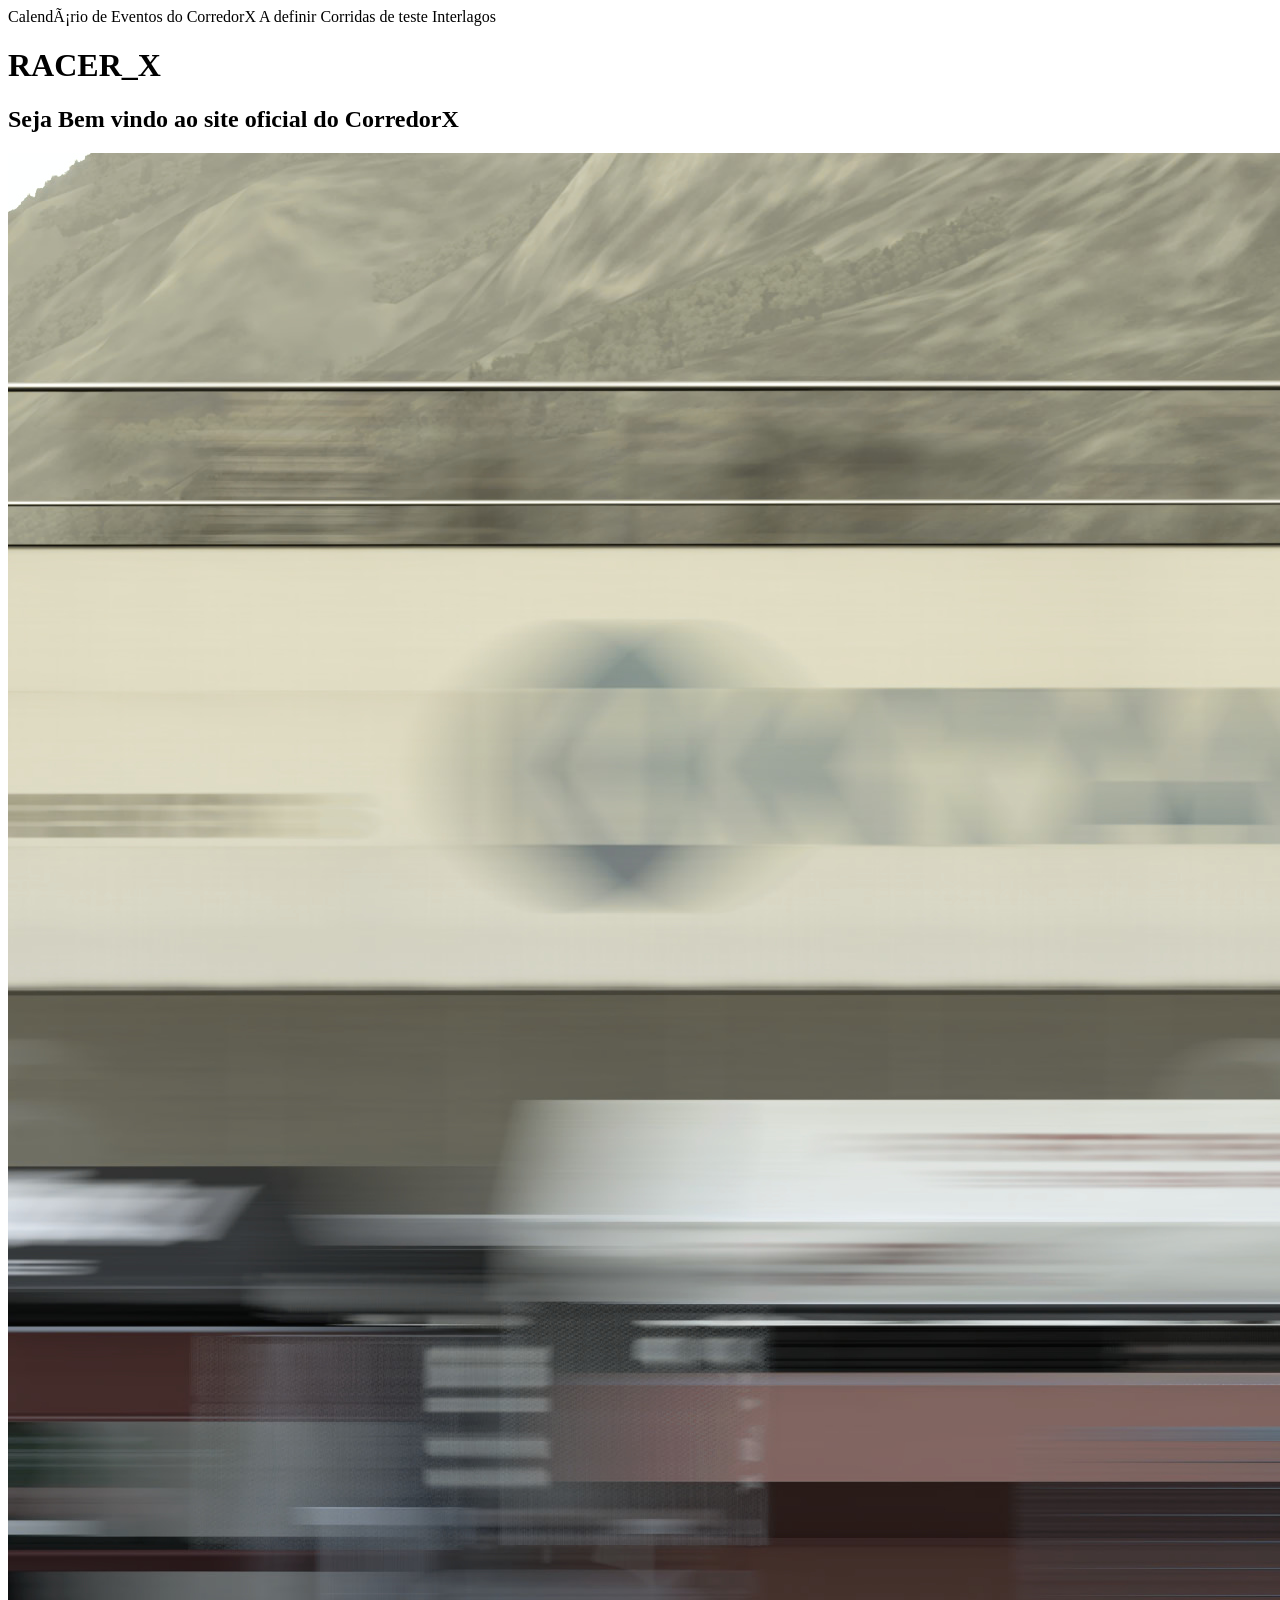
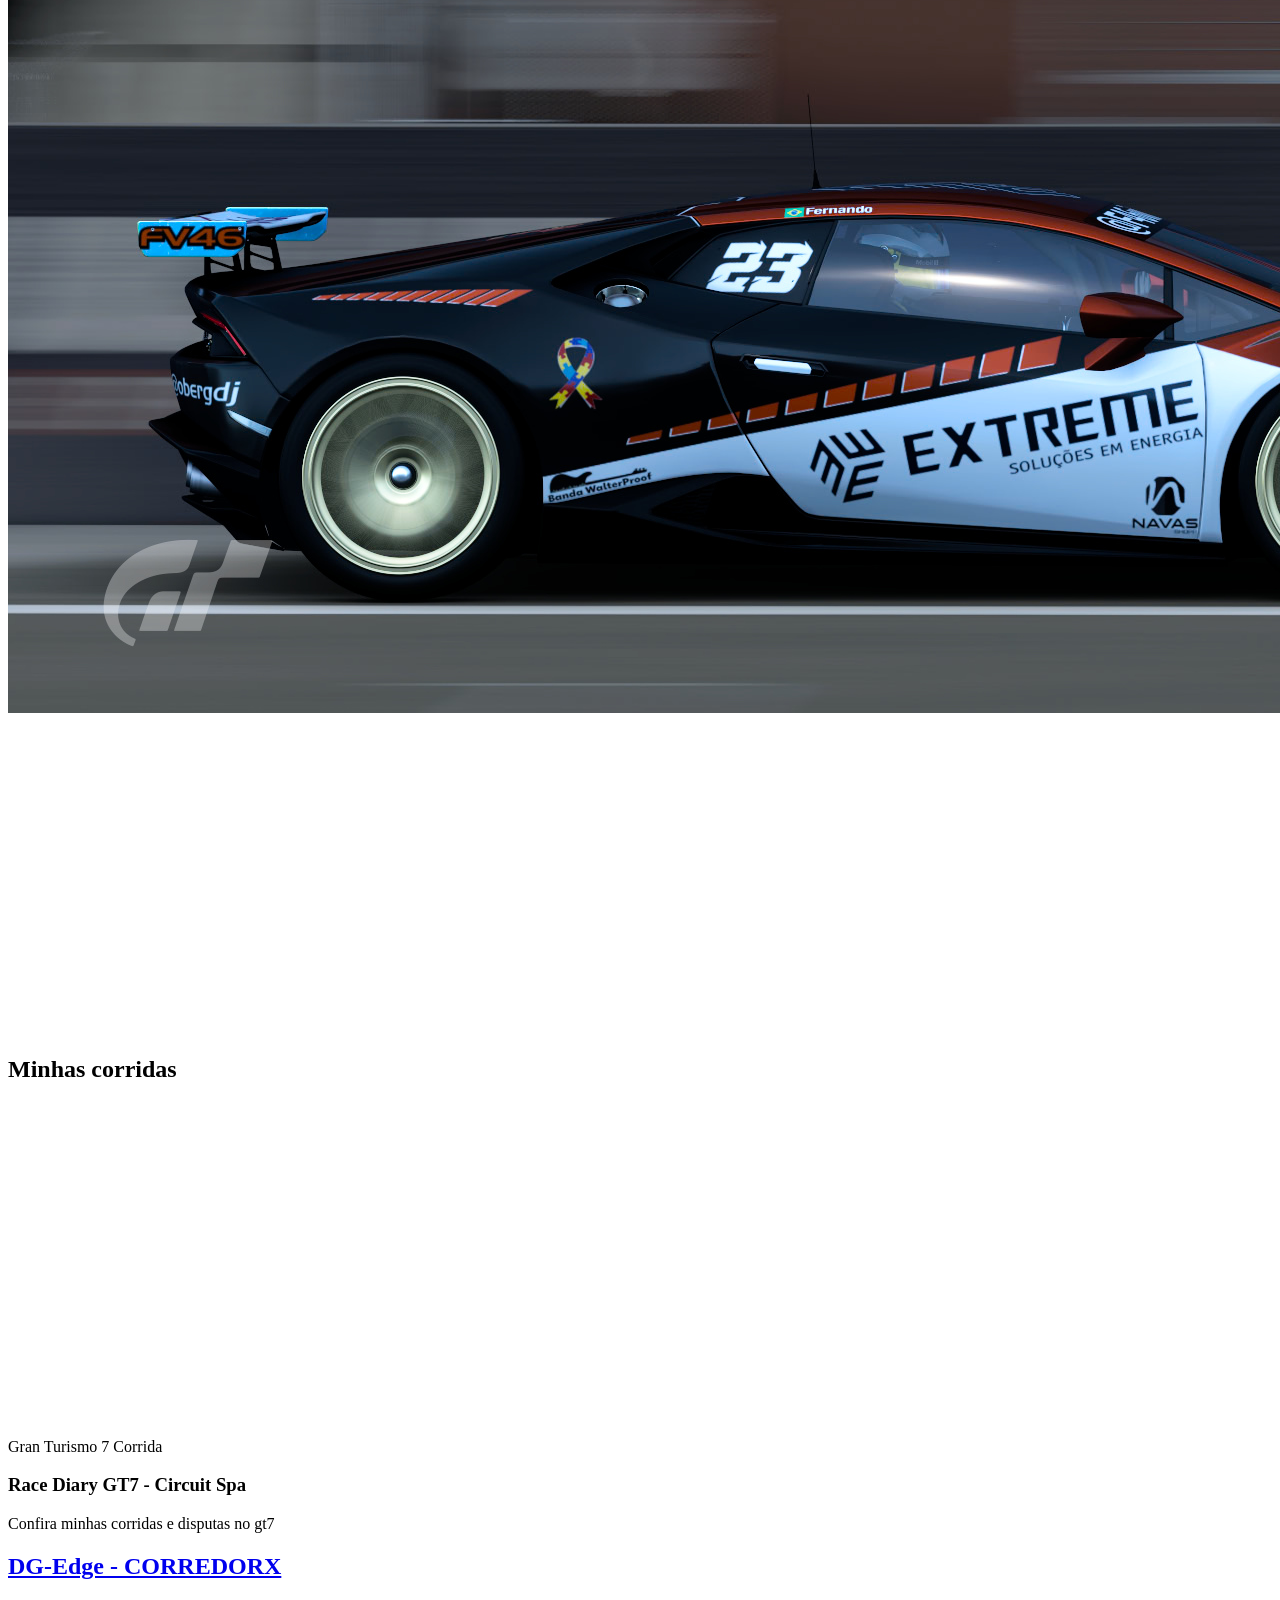
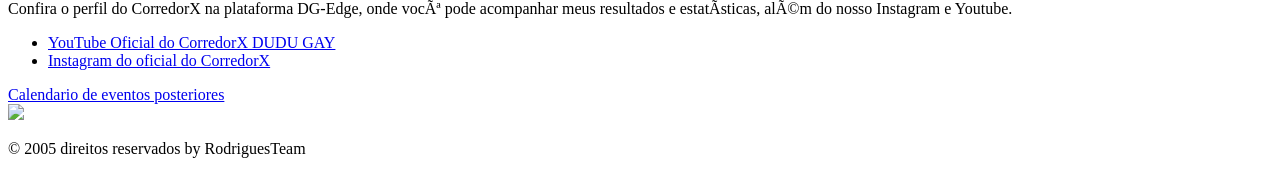
==== index.html @ 7b86aa36 "Atualizar bosta de negocio" ====
<!DOCTYPE html>
<html lang="pt-BR>

<head>
  <meta charset=" UTF-8">
<title>INICIO | myblog | XRoom </title>
<link rel="stylesheet" href="style.css">
</head>

<body>
  <caption>Calendário de Eventos do CorredorX</caption>
  <tbody>
    <tr>
      <td>A definir</td>
      <td>Corridas de teste</td>
      <td>Interlagos</td>
    </tr>
  </tbody>
  <header>
    <h1><strong>RACER_X</strong></h1>
    <h2>Seja Bem vindo ao site oficial do CorredorX</h2>
  </header>
  <main>
    <section class="banner_principal">
      <img src="Imagens/20970578412312143.jpg" alt="BMW AT LEMANS">

    </section>
    <!--VIDEO 1 apresentação -->
    <section class="bloco_superior_central">
      <div class="video_destaque">

        <div class="video_container">
          <iframe width="560" height="315" src="https://www.youtube.com/embed/InYk4SZSELs?si=jbs0nT_4wxNvogwv"
            title="YouTube video player" frameborder="0"
            allow="accelerometer; autoplay; clipboard-write; encrypted-media; gyroscope; picture-in-picture; web-share"
            referrerpolicy="strict-origin-when-cross-origin" allowfullscreen></iframe>
        </div>
      </div>
    </section>
    <!--VIDEO 2 MINHAS CORRIDAS-->
    <section class="corridas_section">
      <div class="bloco">

        <h2> Minhas corridas </h2>

        <div class="corridas-grid">

          <article class="corrida-card">

            <div class="video-container">
              <iframe width="560" height="315" src="https://www.youtube.com/embed/Adu3f5xZrp0?si=Ne2S482xqJE1ipoV"
                title="YouTube video player" frameborder="0"
                allow="accelerometer; autoplay; clipboard-write; encrypted-media; gyroscope; picture-in-picture; web-share"
                referrerpolicy="strict-origin-when-cross-origin" allowfullscreen></iframe>
            </div>

            <div class="corrida-info">

              <p class="corrida-categoria">Gran Turismo 7 Corrida </p>


              <h3>Race Diary GT7 - Circuit Spa</h3>
              <p>Confira minhas corridas e disputas no gt7</p>
            </div>

          </article>
    </section>
    <!--PARTE PESSOAIS-->
    <section>
      <div class="bloco">
        <h2>
          <a href="https://www.dg-edge.com/players/FV46__C0RRED0RX">
            DG-Edge - CORREDORX
          </a>
        </h2>

        <p>
          Confira o perfil do CorredorX na plataforma DG-Edge,
          onde você pode acompanhar meus resultados e estatísticas,
          além do nosso Instagram e Youtube.
        </p>

        <nav>
          <ul>
            <li>
              <a href="https://www.youtube.com/@CorredorX23">
                YouTube Oficial do CorredorX DUDU GAY
              </a>
            </li>

            <li>
              <a href="https://instagram.com/i_f2f3?rpxt=OWhxNTNlZW95dnQx">
                Instagram do oficial do CorredorX
              </a>
            </li>
          </ul>
        </nav>
      </div>
    </section>

    <div class="bloco2">
      <a href="calendarios.html">
        Calendario de eventos posteriores
      </a>


    </div>



    <footer>
      <div class="logo">
        <img src="IMAGENS/carros/20970764430937968.jpg">
        <p></p>
      </div>

      <div class="bloco_direitos-autorais">
        <p>&copy; 2005 direitos reservados by RodriguesTeam</p>
      </div>
    </footer>
    <script>
      const slides = document.querySelectorAll(".slide");
      let indiceAtual = 0;

      setInterval(() => {
        slides[indiceAtual].classList.remove("ativo");

        indiceAtual = (indiceAtual + 1) % slides.length;

        slides[indiceAtual].classList.add("ativo");
      }, 5000);
    </script>
</body>
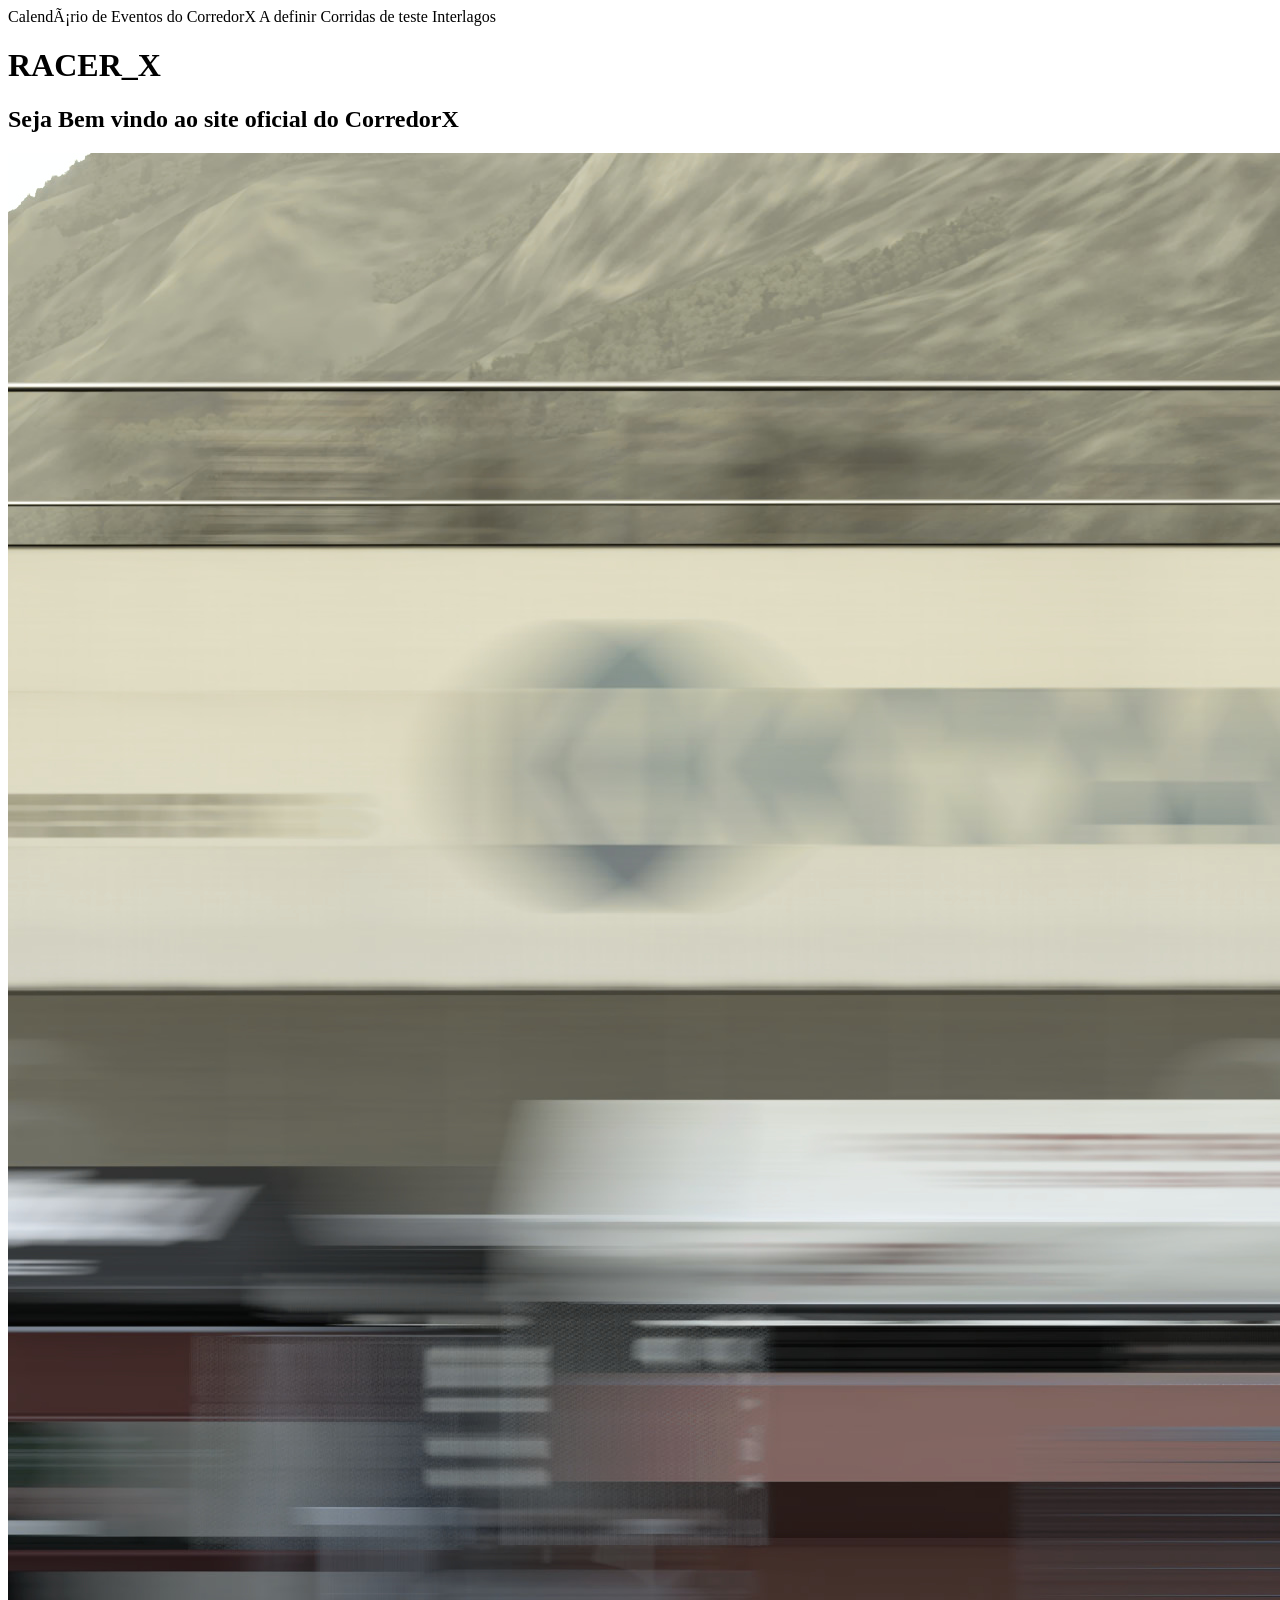
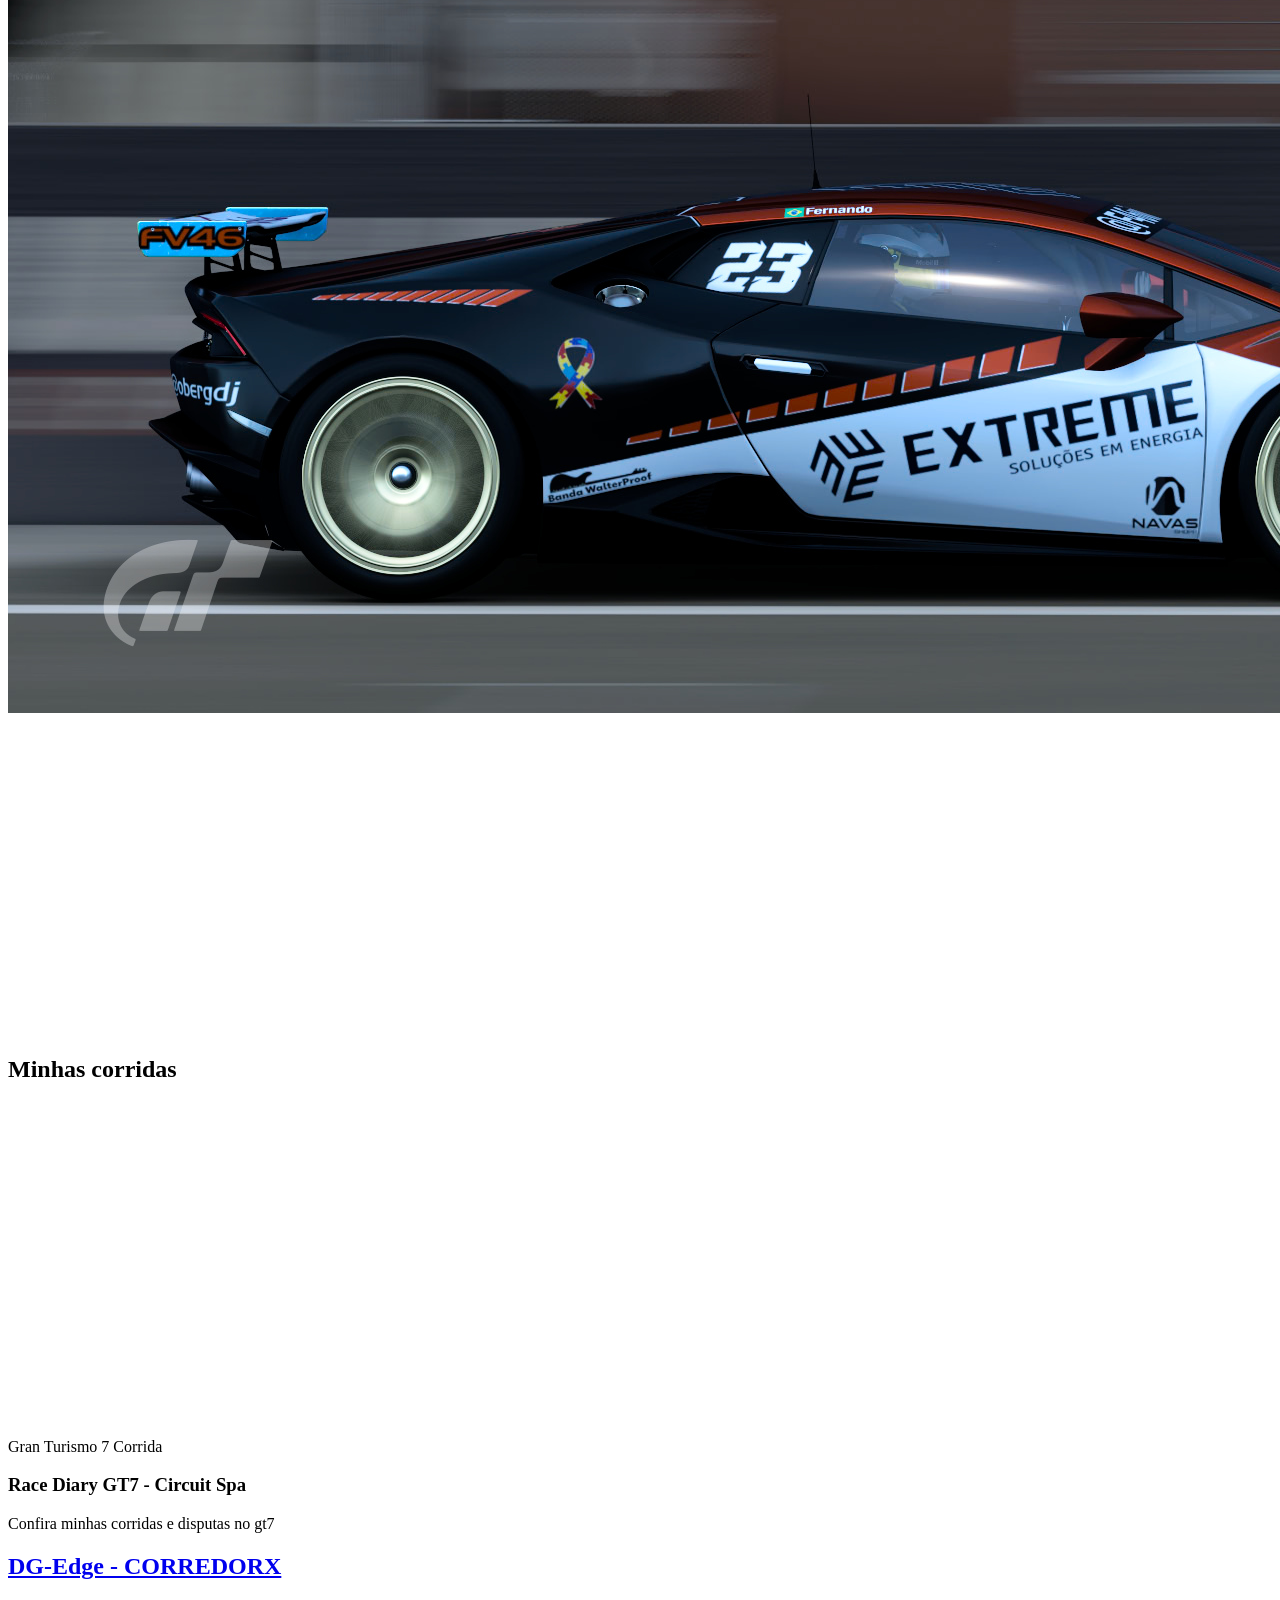
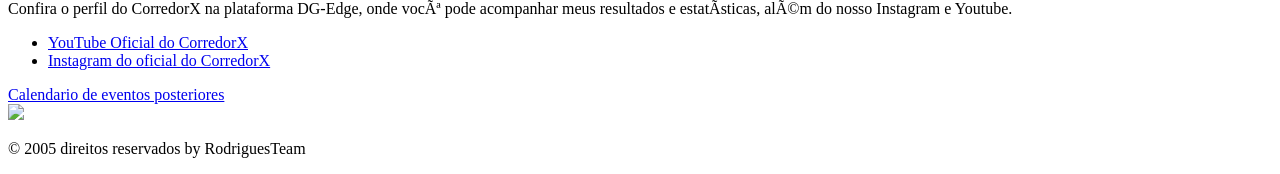
==== commit 9777af05: "Retirando bosta" ====
--- a/index.html
+++ b/index.html
@@ -84,7 +84,7 @@
           <ul>
             <li>
               <a href="https://www.youtube.com/@CorredorX23">
-                YouTube Oficial do CorredorX DUDU GAY
+                YouTube Oficial do CorredorX
               </a>
             </li>
 
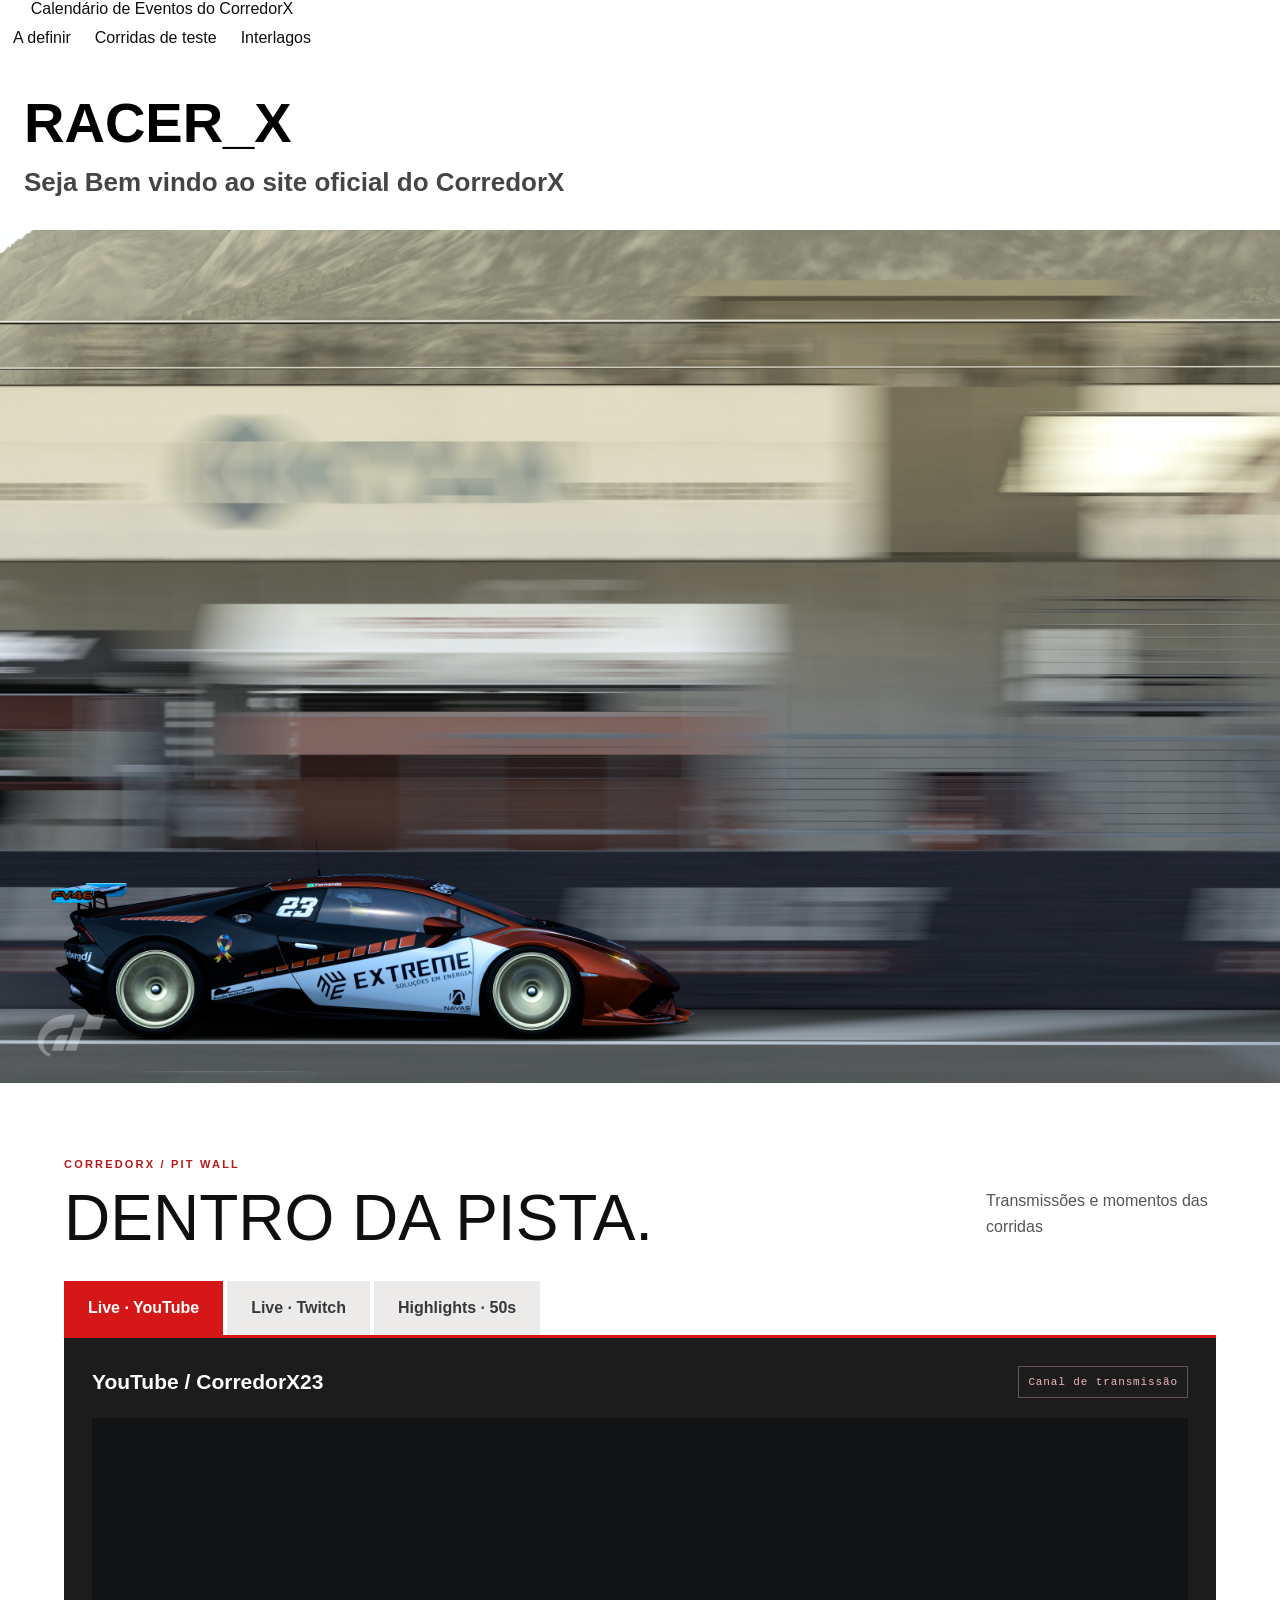
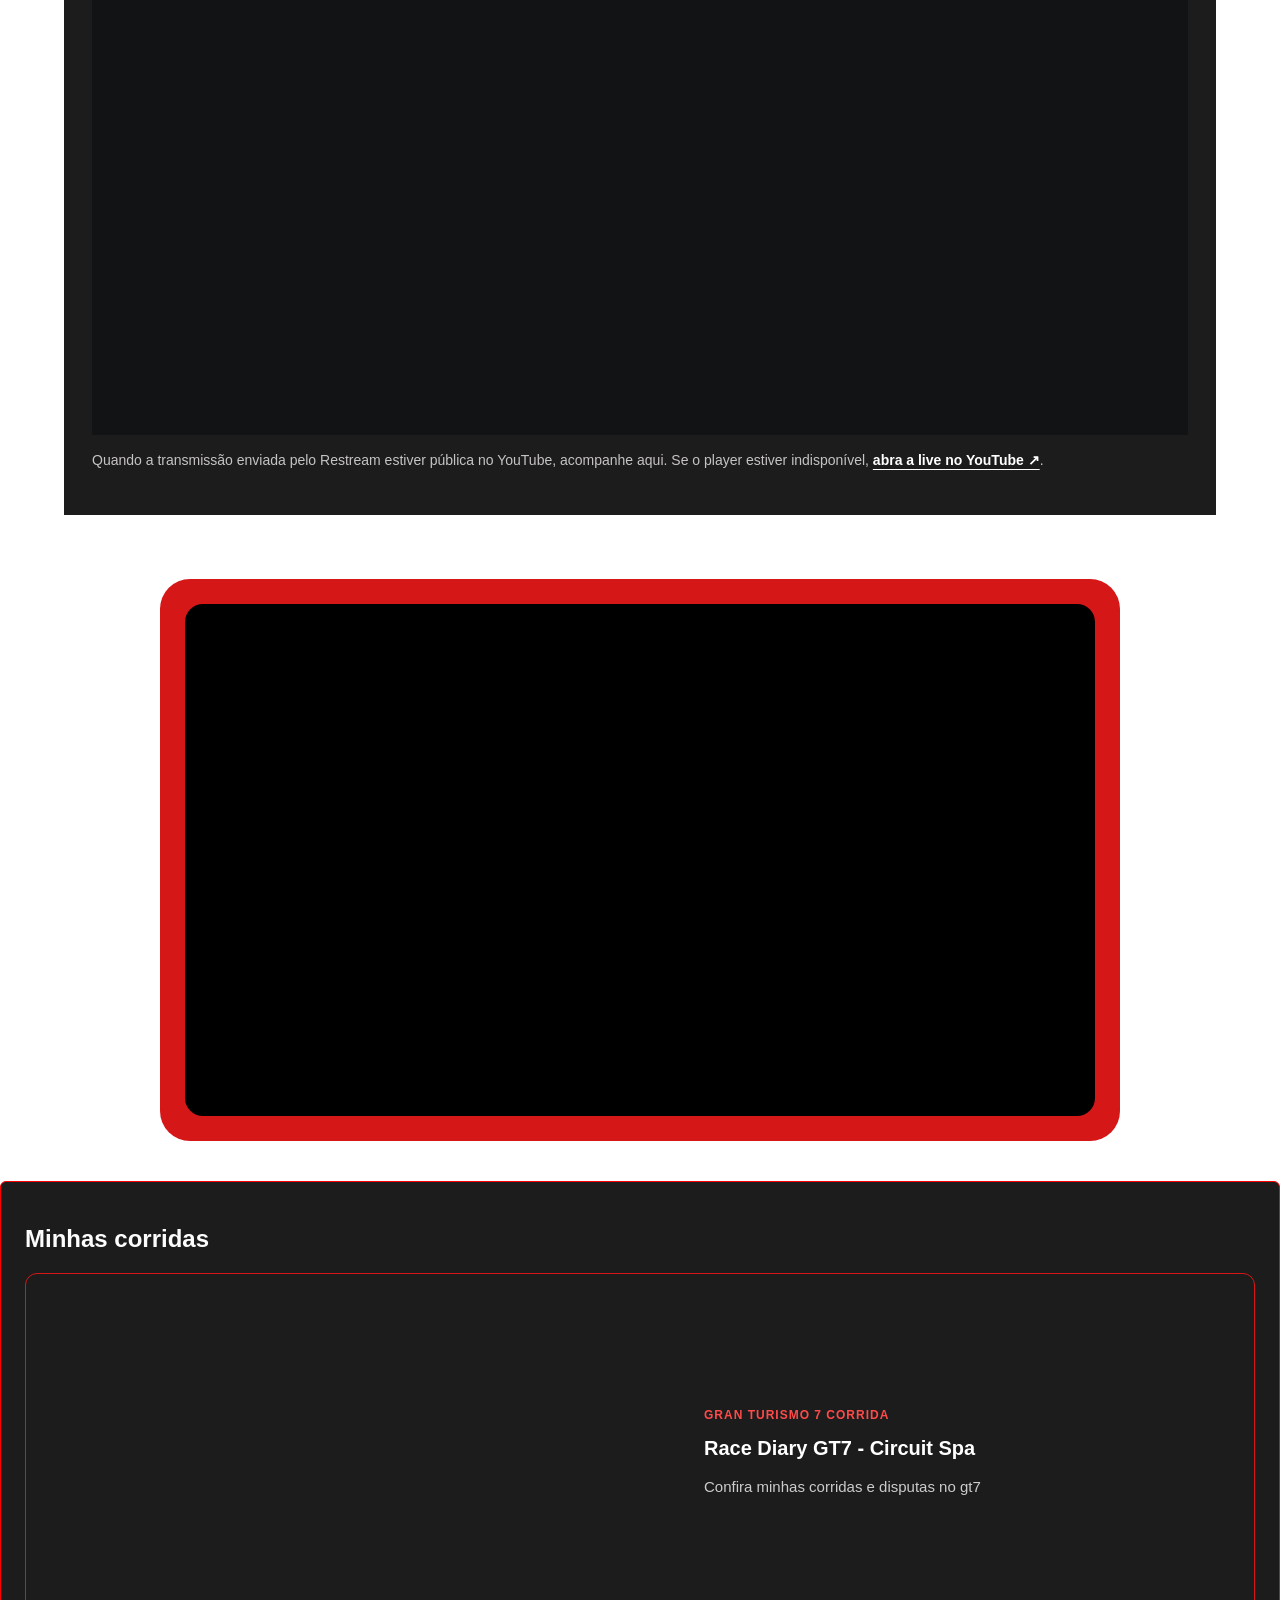
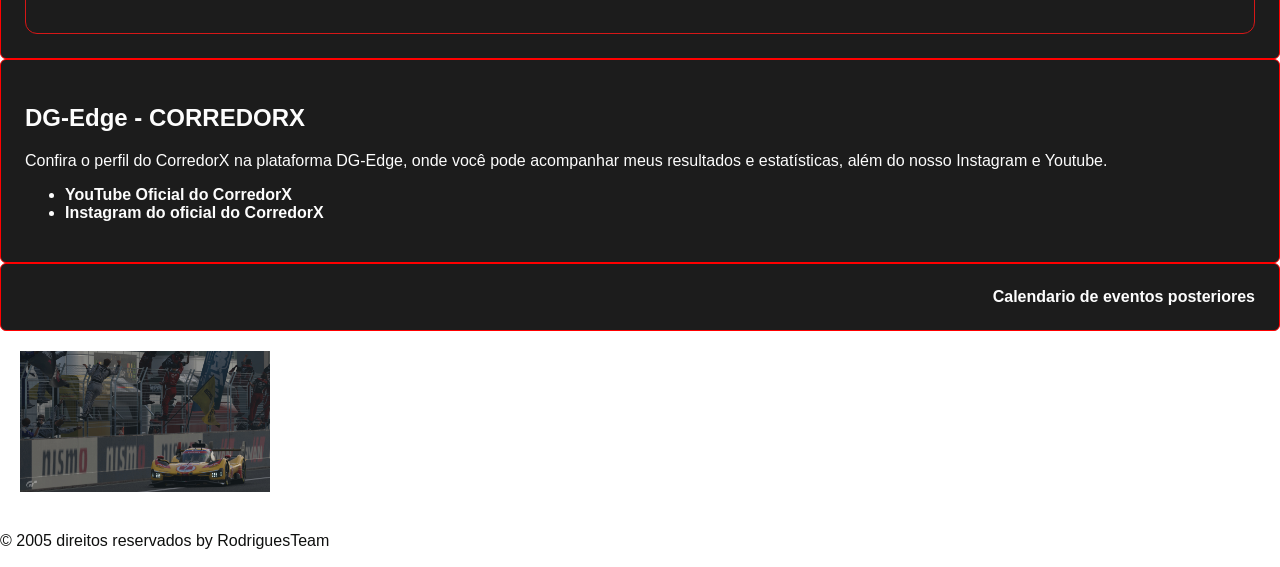
==== commit c4ef8eb2: "Add live tabs with Restream sync and a cascade of old videos showing highlights (6ad972c9a5edaf46c51" ====
--- a/index.html
+++ b/index.html
@@ -1,13 +1,15 @@
 <!DOCTYPE html>
-<html lang="pt-BR>
+<html lang="pt-BR">
 
 <head>
-  <meta charset=" UTF-8">
+  <meta charset="UTF-8">
+  <meta name="viewport" content="width=device-width, initial-scale=1">
 <title>INICIO | myblog | XRoom </title>
-<link rel="stylesheet" href="style.css">
+<link rel="stylesheet" href="Style.css">
 </head>
 
 <body>
+  <table>
   <caption>Calendário de Eventos do CorredorX</caption>
   <tbody>
     <tr>
@@ -16,6 +18,7 @@
       <td>Interlagos</td>
     </tr>
   </tbody>
+  </table>
   <header>
     <h1><strong>RACER_X</strong></h1>
     <h2>Seja Bem vindo ao site oficial do CorredorX</h2>
@@ -24,6 +27,34 @@
     <section class="banner_principal">
       <img src="Imagens/20970578412312143.jpg" alt="BMW AT LEMANS">
 
+    </section>
+    <section class="broadcast" aria-labelledby="broadcast-title">
+      <div class="broadcast-heading"><div><p class="eyebrow">CORREDORX / PIT WALL</p><h2 id="broadcast-title">Dentro da pista.</h2></div><p>Transmissões e momentos das corridas</p></div>
+      <div class="broadcast-tabs" role="tablist" aria-label="Vídeos do CorredorX">
+        <button id="tab-youtube" role="tab" aria-selected="true" aria-controls="panel-youtube" tabindex="0">Live · YouTube</button>
+        <button id="tab-twitch" role="tab" aria-selected="false" aria-controls="panel-twitch" tabindex="-1">Live · Twitch</button>
+        <button id="tab-highlights" role="tab" aria-selected="false" aria-controls="panel-highlights" tabindex="-1">Highlights · 50s</button>
+      </div>
+      <div id="panel-youtube" class="broadcast-panel" role="tabpanel" aria-labelledby="tab-youtube">
+        <div class="broadcast-caption"><h3>YouTube / CorredorX23</h3><span>Canal de transmissão</span></div>
+        <div class="stream-frame" id="youtube-stream"></div>
+        <p>Quando a transmissão enviada pelo Restream estiver pública no YouTube, acompanhe aqui. Se o player estiver indisponível, <a href="https://www.youtube.com/@CorredorX23/live" target="_blank" rel="noopener noreferrer">abra a live no YouTube ↗</a>.</p>
+      </div>
+      <div id="panel-twitch" class="broadcast-panel" role="tabpanel" aria-labelledby="tab-twitch" hidden>
+        <div class="broadcast-caption"><h3>Twitch / fv46__corred0x23</h3><span>Canal de transmissão</span></div>
+        <div class="stream-frame" id="twitch-stream"></div>
+        <p>O player mostra quando o canal está ao vivo ou offline. <a href="https://www.twitch.tv/fv46__corred0x23" target="_blank" rel="noopener noreferrer">Assistir na Twitch ↗</a></p>
+      </div>
+      <div id="panel-highlights" class="broadcast-panel" role="tabpanel" aria-labelledby="tab-highlights" hidden>
+        <div class="broadcast-caption"><div><h3>Highlights em cascata</h3><p>Uma sequência de cortes de até 50 segundos. Escolha um vídeo para começar.</p></div><span>50s / CORTE</span></div>
+        <div class="highlights-layout">
+          <div><div class="stream-frame"><div id="highlight-player"></div></div><p id="highlight-status" role="status">Selecione um trecho para assistir.</p><div class="highlight-controls"><button id="highlight-pause" disabled>Pausar</button><button id="highlight-next" disabled>Próximo trecho →</button><a id="highlight-original" href="https://www.youtube.com/watch?v=InYk4SZSELs" target="_blank" rel="noopener noreferrer">Vídeo completo ↗</a></div></div>
+          <div class="highlight-cascade" aria-label="Escolher highlight">
+            <button class="highlight-card" data-highlight="0"><span class="clip-index">01 / 50s</span><img src="https://i.ytimg.com/vi/InYk4SZSELs/hqdefault.jpg" alt="" loading="lazy"><span>CorredorX · Apresentação<small>Trecho inicial · 00:00–00:50</small></span></button>
+            <button class="highlight-card" data-highlight="1"><span class="clip-index">02 / 50s</span><img src="https://i.ytimg.com/vi/Adu3f5xZrp0/hqdefault.jpg" alt="" loading="lazy"><span>Race Diary GT7 · Circuit Spa<small>Trecho inicial · 00:00–00:50</small></span></button>
+          </div>
+        </div>
+      </div>
     </section>
     <!--VIDEO 1 apresentação -->
     <section class="bloco_superior_central">
@@ -64,6 +95,8 @@
             </div>
 
           </article>
+        </div>
+      </div>
     </section>
     <!--PARTE PESSOAIS-->
     <section>
@@ -110,7 +143,7 @@
 
     <footer>
       <div class="logo">
-        <img src="IMAGENS/carros/20970764430937968.jpg">
+        <img src="Imagens/carros/20970764430937968.jpg" alt="Carro de corrida do CorredorX">
         <p></p>
       </div>
 
@@ -118,16 +151,7 @@
         <p>&copy; 2005 direitos reservados by RodriguesTeam</p>
       </div>
     </footer>
-    <script>
-      const slides = document.querySelectorAll(".slide");
-      let indiceAtual = 0;
-
-      setInterval(() => {
-        slides[indiceAtual].classList.remove("ativo");
-
-        indiceAtual = (indiceAtual + 1) % slides.length;
-
-        slides[indiceAtual].classList.add("ativo");
-      }, 5000);
-    </script>
-</body>+  </main>
+  <script src="broadcast.js" defer></script>
+</body>
+</html>
--- a/Style.css
+++ b/Style.css
@@ -0,0 +1,313 @@
+body {
+    margin: 0;
+
+    background-color: #ffffff;
+    color: #0e0f0e;
+
+    font-family: 'Russo One', Arial, sans-serif;
+    font-weight: 500;
+
+}
+
+img {
+    width: 250px;
+    height: auto;
+    margin: 20px;
+}
+
+header {
+    padding: 32px 24px;
+    max-width: 1400px;
+    margin: 0 auto;
+    box-sizing: border-box;
+    text-align: left;
+}
+
+header h1 {
+    color: #000000;
+    font-size: clamp(32px, 5vw, 56px);
+    margin: 0 0 12px;
+}
+
+header h2 {
+    color: #ffffff;
+    font-size: clamp(18px, 2.5vw, 26px);
+    margin: 0 ;
+}
+
+a {
+    color: inherit;
+    text-decoration: none;
+    font-weight: bold;
+}
+
+a:hover {
+    color: #020202;
+}
+
+.bloco {
+    background-color: #1c1c1c;
+    color: #fdfdfd;
+
+    padding: 24px;
+
+    border: 1px solid #ff0000;
+    border-radius: 6px;
+
+    text-align: left;
+
+    transition:
+        border-color 0.25s ease,
+        transform 0.25s ease;
+}
+
+.bloco:hover {
+    border-color: #fefefe;
+    transform: translateY(-3px);
+}
+
+/* VÍDEO DE APRESENTAÇÃO */
+.bloco_superior_central {
+    width: 100%;
+    max-width: 1000px;
+    margin: 40px auto;
+    padding: 0 20px;
+    box-sizing: border-box;
+}
+
+.video_destaque {
+    background-color: #d61717;
+    padding: 25px;
+    border-radius: 30px;
+    box-sizing: border-box;
+}
+
+/* BLOCO DAS CORRIDAS */
+.bloco_corridas_ {
+    width: 100%;
+    max-width: 1000px;
+    margin: 40px auto;
+    padding: 0 20px;
+    box-sizing: border-box;
+}
+
+.bloco_corridas_ h2 {
+    color: #111;
+    margin: 0 0 20px;
+}
+
+.video_corridas1 {
+    background-color: #0a0909;
+    padding: 25px;
+    border-radius: 30px;
+    box-sizing: border-box;
+}
+
+/* CONTÊINER REUTILIZADO PELOS DOIS VÍDEOS */
+.video_container {
+    position: relative;
+    width: 100%;
+    aspect-ratio: 16 / 9;
+    overflow: hidden;
+    border-radius: 18px;
+    background-color: #000;
+}
+
+.video_container iframe {
+    position: absolute;
+    inset: 0;
+    width: 100%;
+    height: 100%;
+    border: none;
+}   
+
+.banner_principal {
+    width: 100%;
+    max-width: 1920px;
+    margin: 0 auto;
+    overflow: hidden;
+}
+
+.banner_principal img {
+    display: block;
+    width: 100%;
+    height: auto;
+    margin: 0;
+}
+
+th, td {
+    border: 1px solid #fefefe;
+    padding: 8px 10px;
+
+
+}
+
+.corridas-section {
+    max-width: 1400px;
+    margin: 40px auto;
+    padding: 0 24px;
+    box-sizing: border-box;
+}
+
+.corridas-section > h2 {
+    color: #1c1c1c;
+    font-size: 28px;
+    margin-bottom: 24px;
+    border-left: 5px solid #d61717;
+    padding-left: 14px;
+}
+
+.corridas-grid {
+    display: grid;
+    grid-template-columns: repeat(auto-fit, minmax(min(100%, 420px), 1fr));
+    gap: 24px;
+}
+
+.corrida-card {
+    display: grid;
+    grid-template-columns: minmax(0, 1.2fr) minmax(0, 1fr);
+    align-items: center;
+    gap: 22px;
+
+    padding: 20px;
+    background-color: #1c1c1c;
+    color: #fff;
+
+    border: 1px solid #d61717;
+    border-radius: 12px;
+    box-sizing: border-box;
+
+    transition: transform 0.25s ease, border-color 0.25s ease;
+}
+
+.corrida-card:hover {
+    transform: translateY(-3px);
+    border-color: #fff;
+}
+
+.corrida-card .video_container {
+    width: 100%;
+    aspect-ratio: 16 / 9;
+    overflow: hidden;
+    border-radius: 8px;
+    position: relative;
+}
+
+.corrida-card .video_container iframe {
+    position: absolute;
+    inset: 0;
+    width: 100%;
+    height: 100%;
+    border: 0;
+}
+
+.corrida-info h3 {
+    color: #fff;
+    font-size: 20px;
+    margin: 0 0 12px;
+}
+
+.corrida-info p {
+    color: #ccc;
+    font-size: 15px;
+    line-height: 1.6;
+}
+
+.corrida-info .corrida-categoria {
+    color: #ff4a4a;
+    font-size: 12px;
+    font-weight: bold;
+    text-transform: uppercase;
+    letter-spacing: 1px;
+}
+
+@media (max-width: 650px) {
+    .corrida-card {
+        grid-template-columns: 1fr;
+    }
+}
+
+.parte-inferior>.logo {
+    flex: 0 1 280px;
+}
+
+.parte-inferior>.bloco_direitos-autorais {
+    flex: 0 1 280px;
+}
+
+.slide_foto {
+    position: relative;
+    width: 100%;
+    height: 400px;
+    overflow: hidden;
+    margin-bottom: 40px;
+}
+
+.slide_ativo {
+    position: absolute;
+    inset: 0;
+    opacity: 1;
+}
+
+.slide {
+    position: absolute;
+    inset: 0;
+    opacity: 0;
+    transition: opacity 1s ease-in-out;
+}
+
+.bloco2 {
+    background-color: #1c1c1c;
+    color: #fdfdfd;
+
+    padding: 24px;
+
+    border: 1px solid #ff0000;
+    border-radius: 6px;
+
+    text-align: right;
+}
+/* Broadcast pit wall */
+.broadcast { --accent: #d61717; max-width: 1200px; margin: 64px auto; padding: 0 24px; box-sizing: border-box; font-family: 'Trebuchet MS', sans-serif; }
+.broadcast-heading { display: flex; justify-content: space-between; align-items: end; gap: 24px; margin-bottom: 26px; }
+.broadcast .eyebrow { font-size: 11px; font-weight: bold; letter-spacing: .2em; color: #b51a1a; }
+.broadcast h2 { font-family: Impact, 'Arial Narrow', sans-serif; font-size: clamp(36px, 6vw, 64px); font-weight: 400; text-transform: uppercase; margin: 8px 0 0; }
+.broadcast-heading > p { max-width: 230px; color: #555; line-height: 1.6; }
+.broadcast-tabs { display: flex; gap: 4px; border-bottom: 3px solid var(--accent); }
+.broadcast button { font: inherit; cursor: pointer; }
+.broadcast-tabs button { border: 0; padding: 18px 24px; background: #ecebea; color: #393838; font-weight: bold; }
+.broadcast-tabs button[aria-selected="true"] { background: var(--accent); color: #fff; }
+.broadcast button:focus-visible, .broadcast a:focus-visible { outline: 3px solid #db9f31; outline-offset: 4px; }
+.broadcast button:disabled { opacity: .5; cursor: default; }
+.broadcast-panel { background: #1c1c1c; color: #fdfdfd; padding: 28px; }
+.broadcast-panel[hidden] { display: none; }
+.broadcast-caption { display: flex; align-items: center; justify-content: space-between; gap: 20px; margin-bottom: 20px; }
+.broadcast h3 { font-size: 21px; margin: 0; }
+.broadcast-caption > span { color: #efb8b8; font: 11px monospace; letter-spacing: .08em; white-space: nowrap; border: 1px solid #685151; padding: 9px; }
+.broadcast-panel p { font-size: 14px; line-height: 1.7; color: #c7c3c3; }
+.broadcast-panel a { color: #fff; text-decoration: underline; text-underline-offset: 4px; }
+.stream-frame { background: #111315; aspect-ratio: 16/9; position: relative; overflow: hidden; }
+.stream-frame iframe, #highlight-player { position: absolute; inset: 0; width: 100%; height: 100%; border: 0; }
+.highlights-layout { display: grid; grid-template-columns: minmax(0, 1.9fr) minmax(220px, 1fr); gap: 28px; }
+.highlight-cascade { display: flex; flex-direction: column; gap: 18px; padding: 0 12px 20px 0; }
+.highlight-card { position: relative; text-align: left; background: #29292a; color: #fff; padding: 0; border: 1px solid #535050; overflow: hidden; transition: transform .2s, border-color .2s; }
+.highlight-card:nth-child(even) { transform: translateX(12px); }
+.highlight-card:hover, .highlight-card[aria-pressed="true"] { border-color: #f35454; }
+.highlight-card img { display: block; width: 100%; aspect-ratio: 16/8; object-fit: cover; margin: 0; }
+.highlight-card > span:last-child { display: block; padding: 14px; font-weight: bold; }
+.highlight-card small { display: block; margin-top: 8px; color: #c7c3c3; font-weight: normal; }
+.clip-index { position: absolute; top: 10px; left: 10px; padding: 6px 9px; background: #1c1c1c; color: #fff; font: 11px monospace; }
+.highlight-controls { display: flex; flex-wrap: wrap; align-items: center; gap: 12px; }
+.highlight-controls button { border: 1px solid #777; background: transparent; color: #fff; padding: 10px 14px; }
+.highlight-controls button:hover { background: #363333; }
+.highlight-controls a { font-size: 13px; }
+header h2 { color: #454545; }
+@media (max-width: 700px) {
+  .broadcast { padding: 0 14px; margin: 36px auto; }
+  .broadcast-heading, .broadcast-caption { align-items: start; flex-direction: column; gap: 10px; }
+  .broadcast-heading > p { max-width: none; margin: 0; }
+  .broadcast-tabs button { padding: 16px 10px; font-size: 12px; flex: 1; }
+  .broadcast-panel { padding: 18px; }
+  .highlights-layout { grid-template-columns: 1fr; }
+}
+@media (prefers-reduced-motion: reduce) { .highlight-card { transition: none; } }
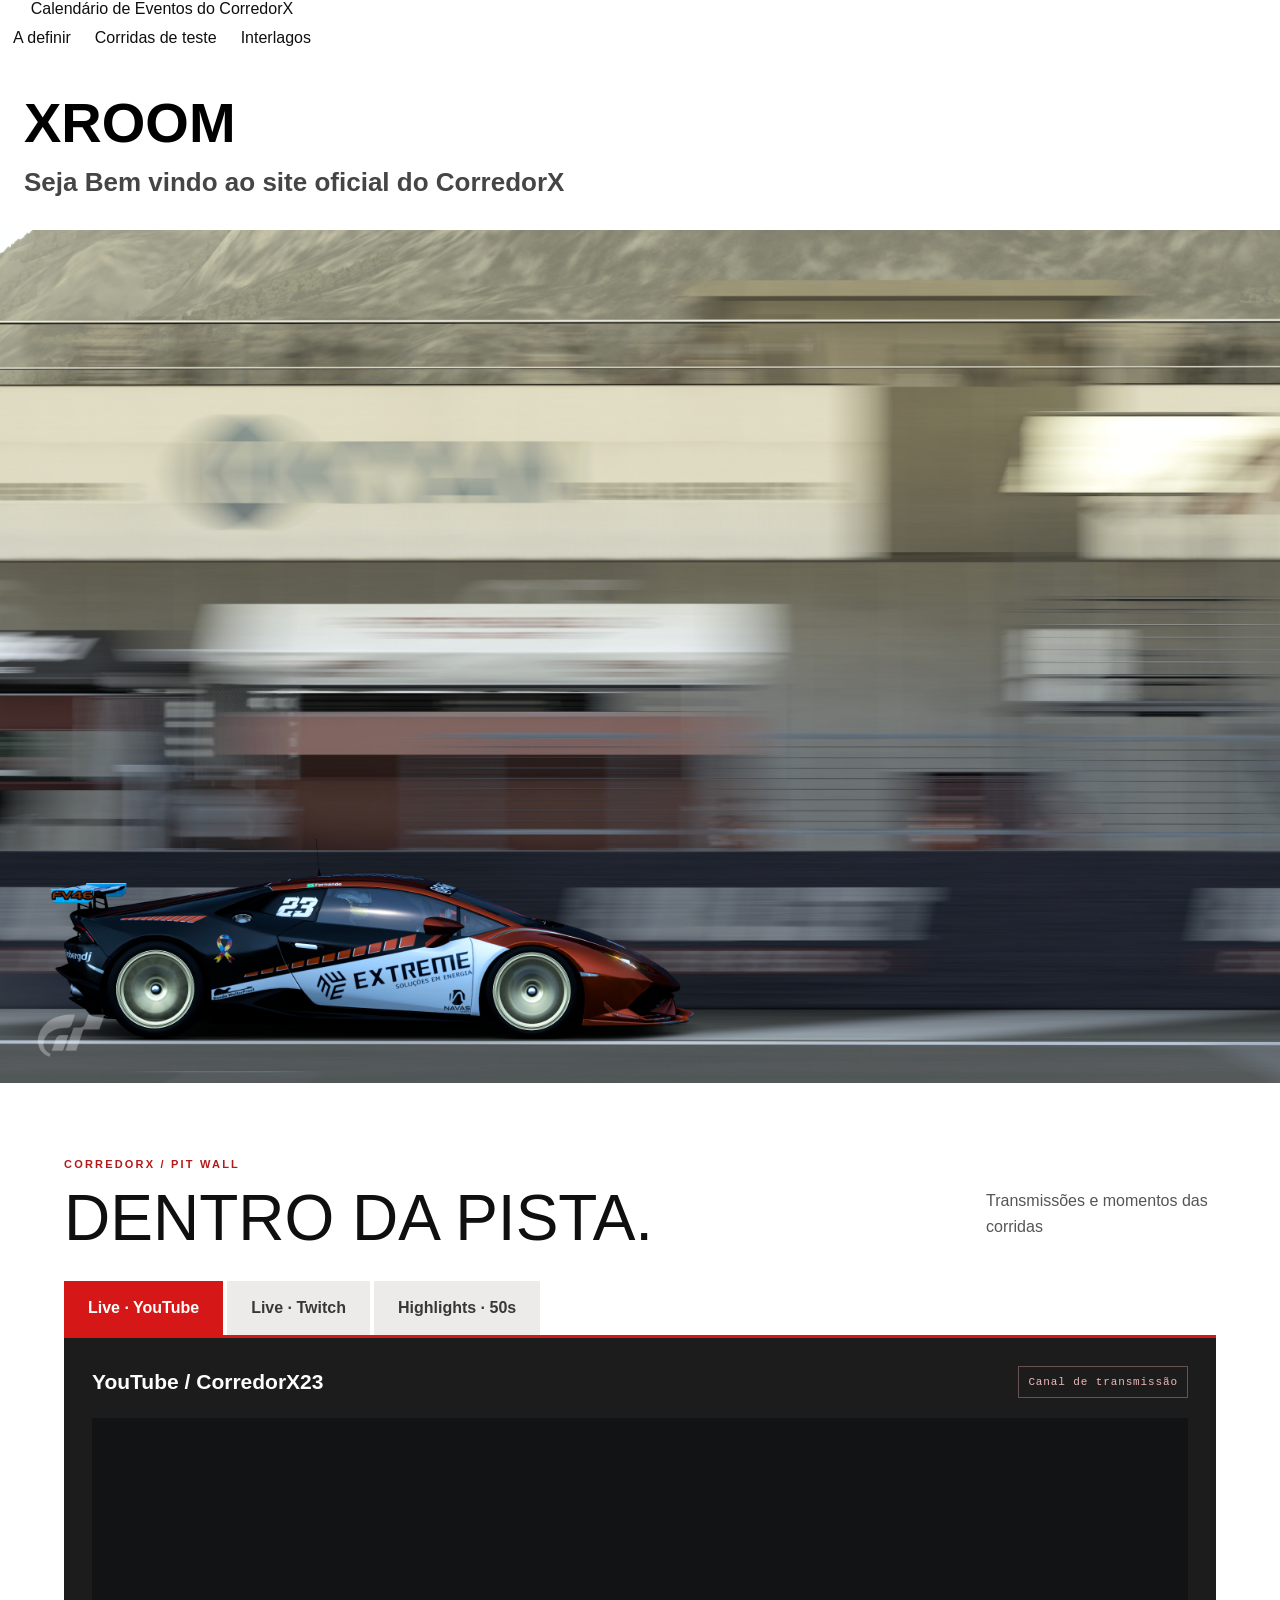
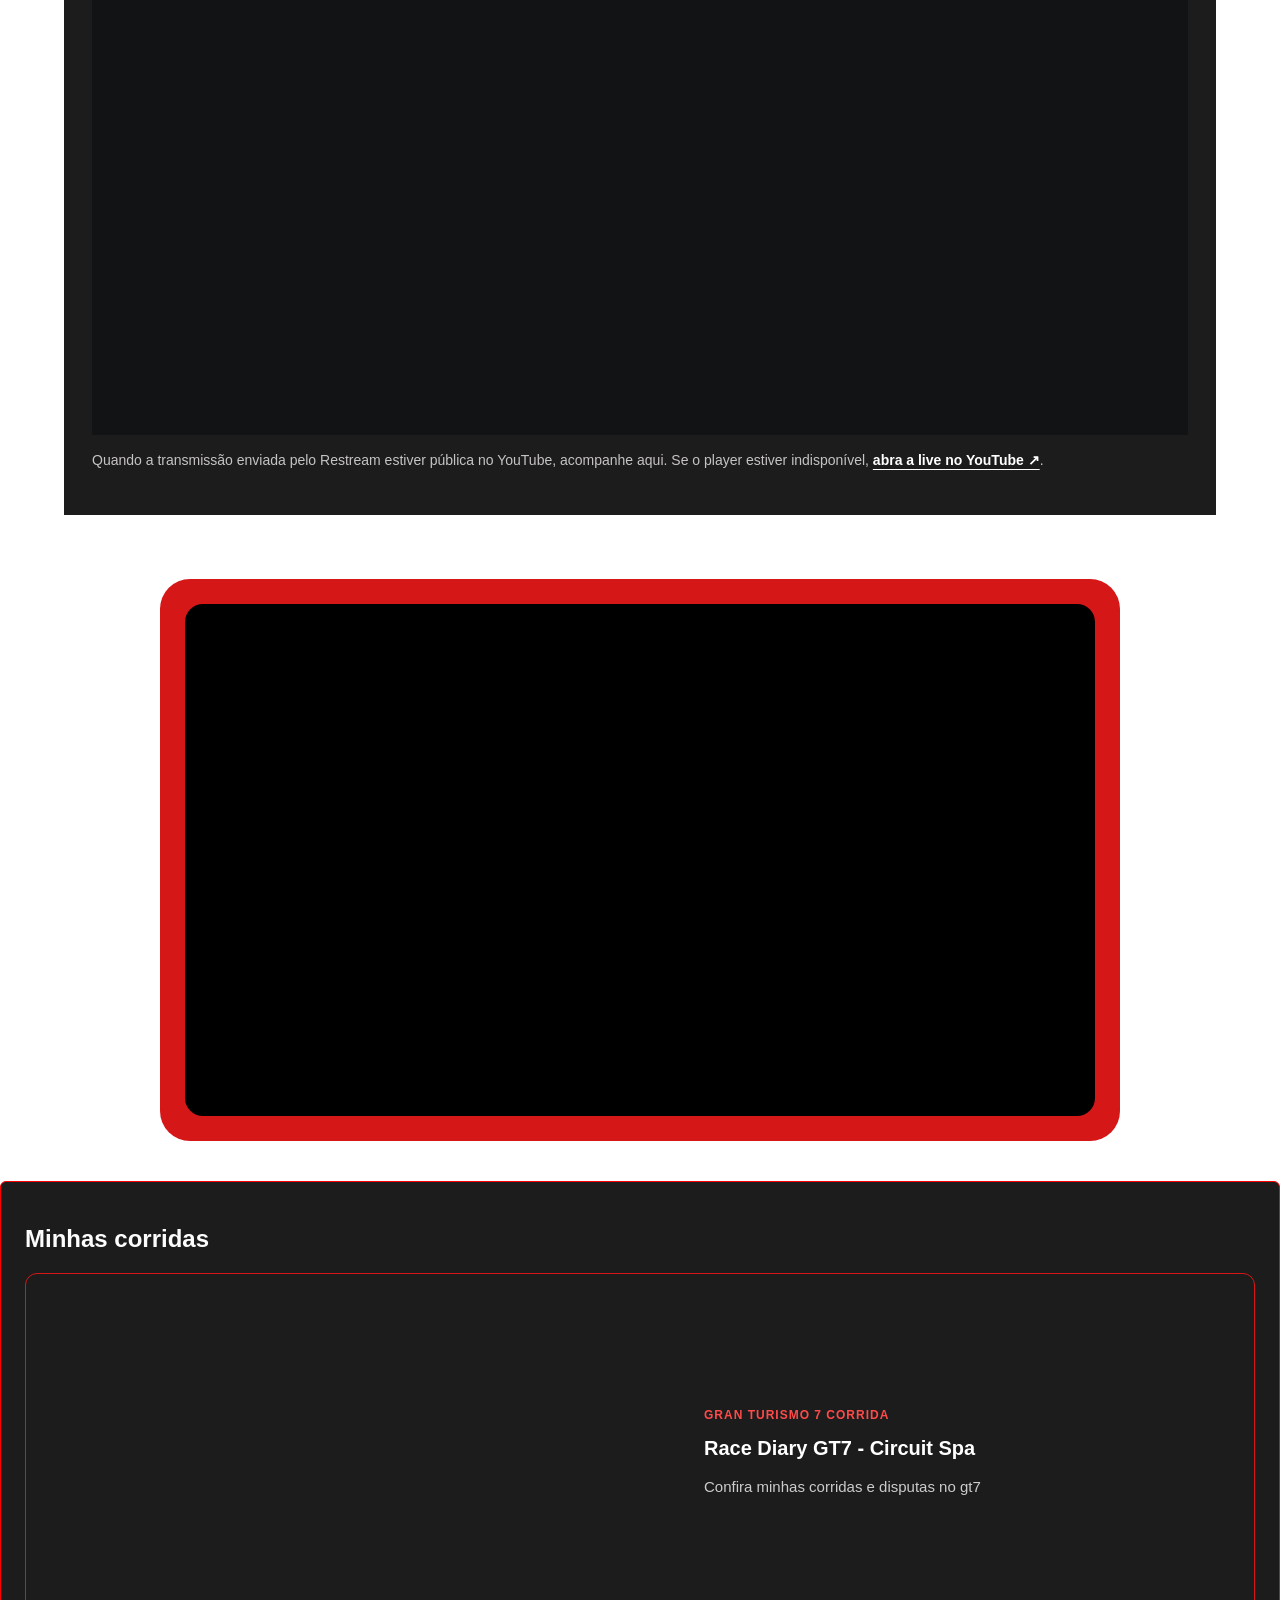
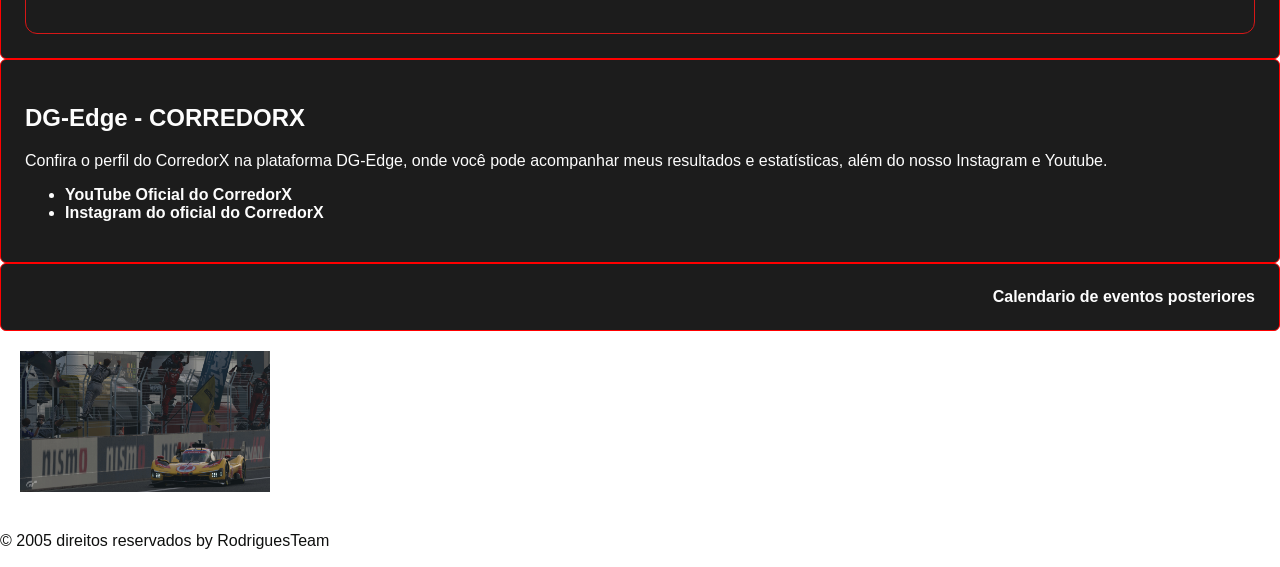
==== commit 3ac772dc: "atualização entregue" ====
--- a/index.html
+++ b/index.html
@@ -20,7 +20,7 @@
   </tbody>
   </table>
   <header>
-    <h1><strong>RACER_X</strong></h1>
+    <h1><strong>XROOM</strong></h1>
     <h2>Seja Bem vindo ao site oficial do CorredorX</h2>
   </header>
   <main>
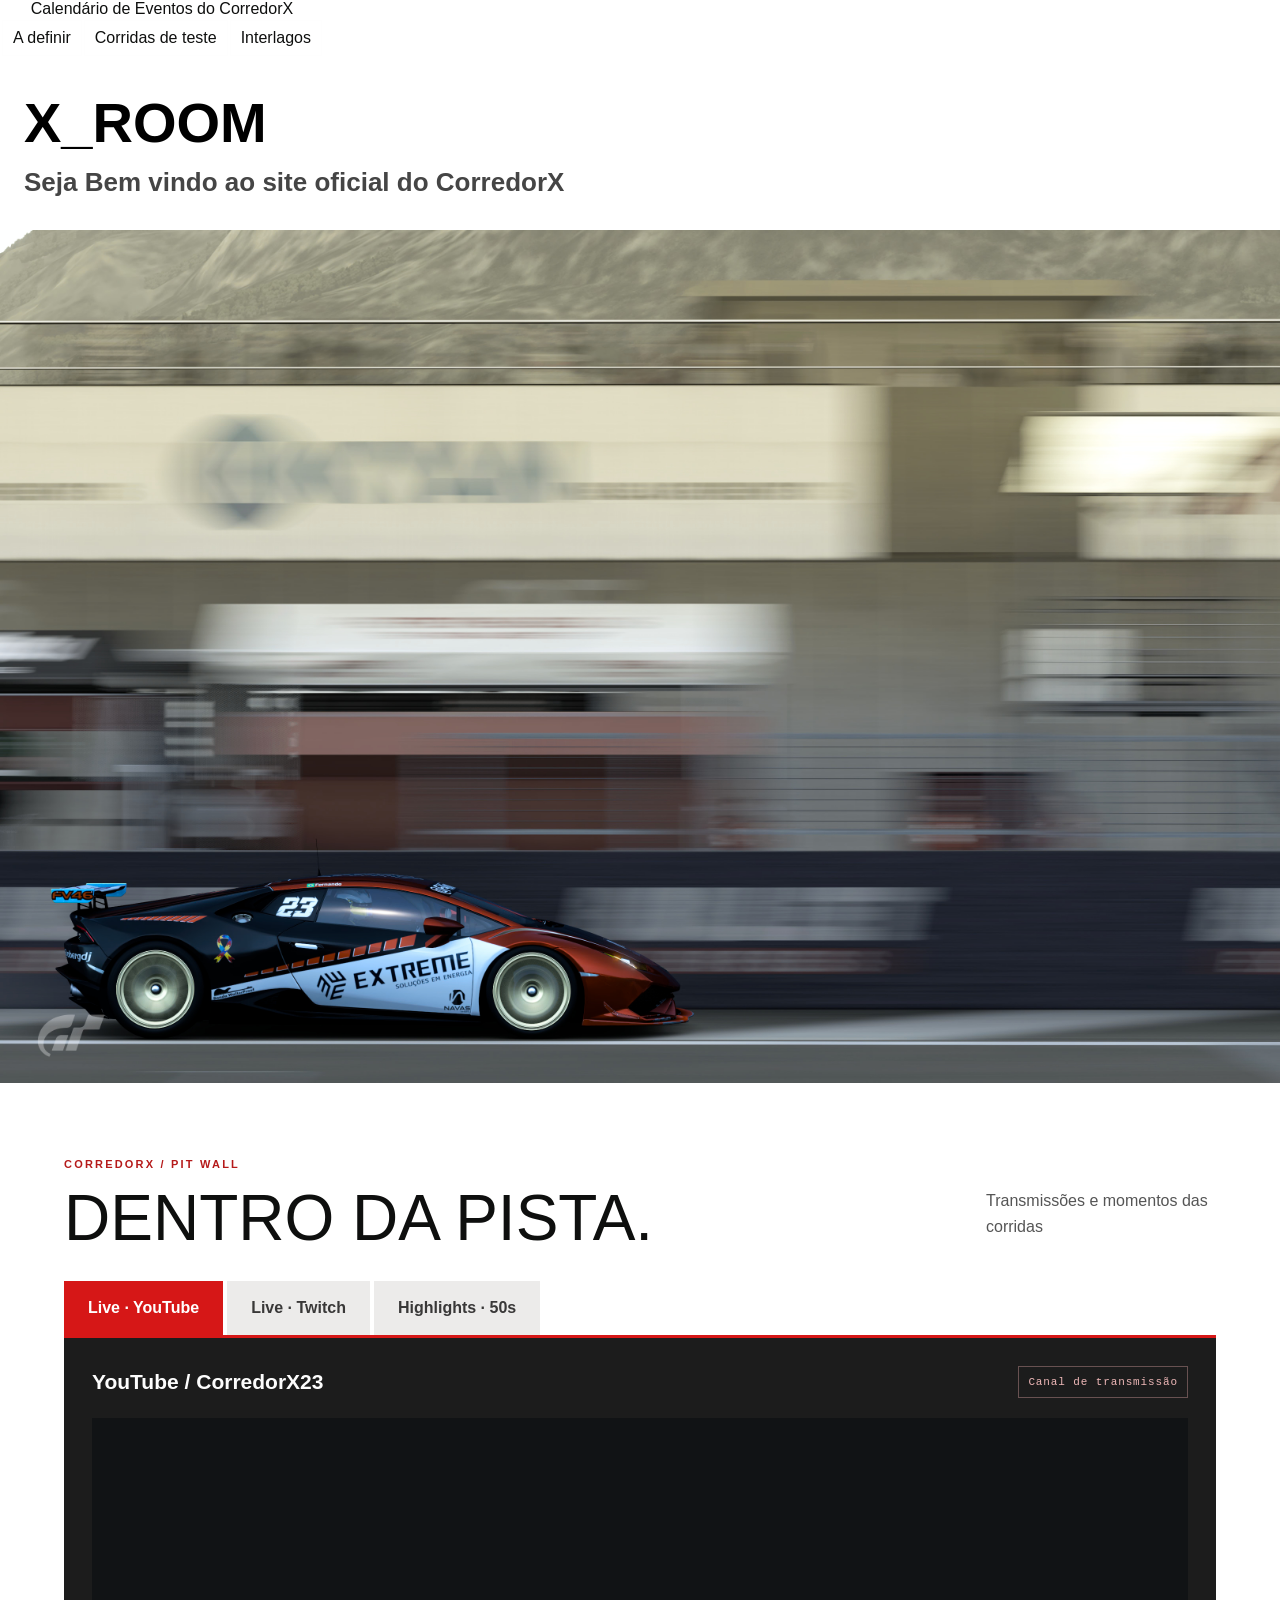
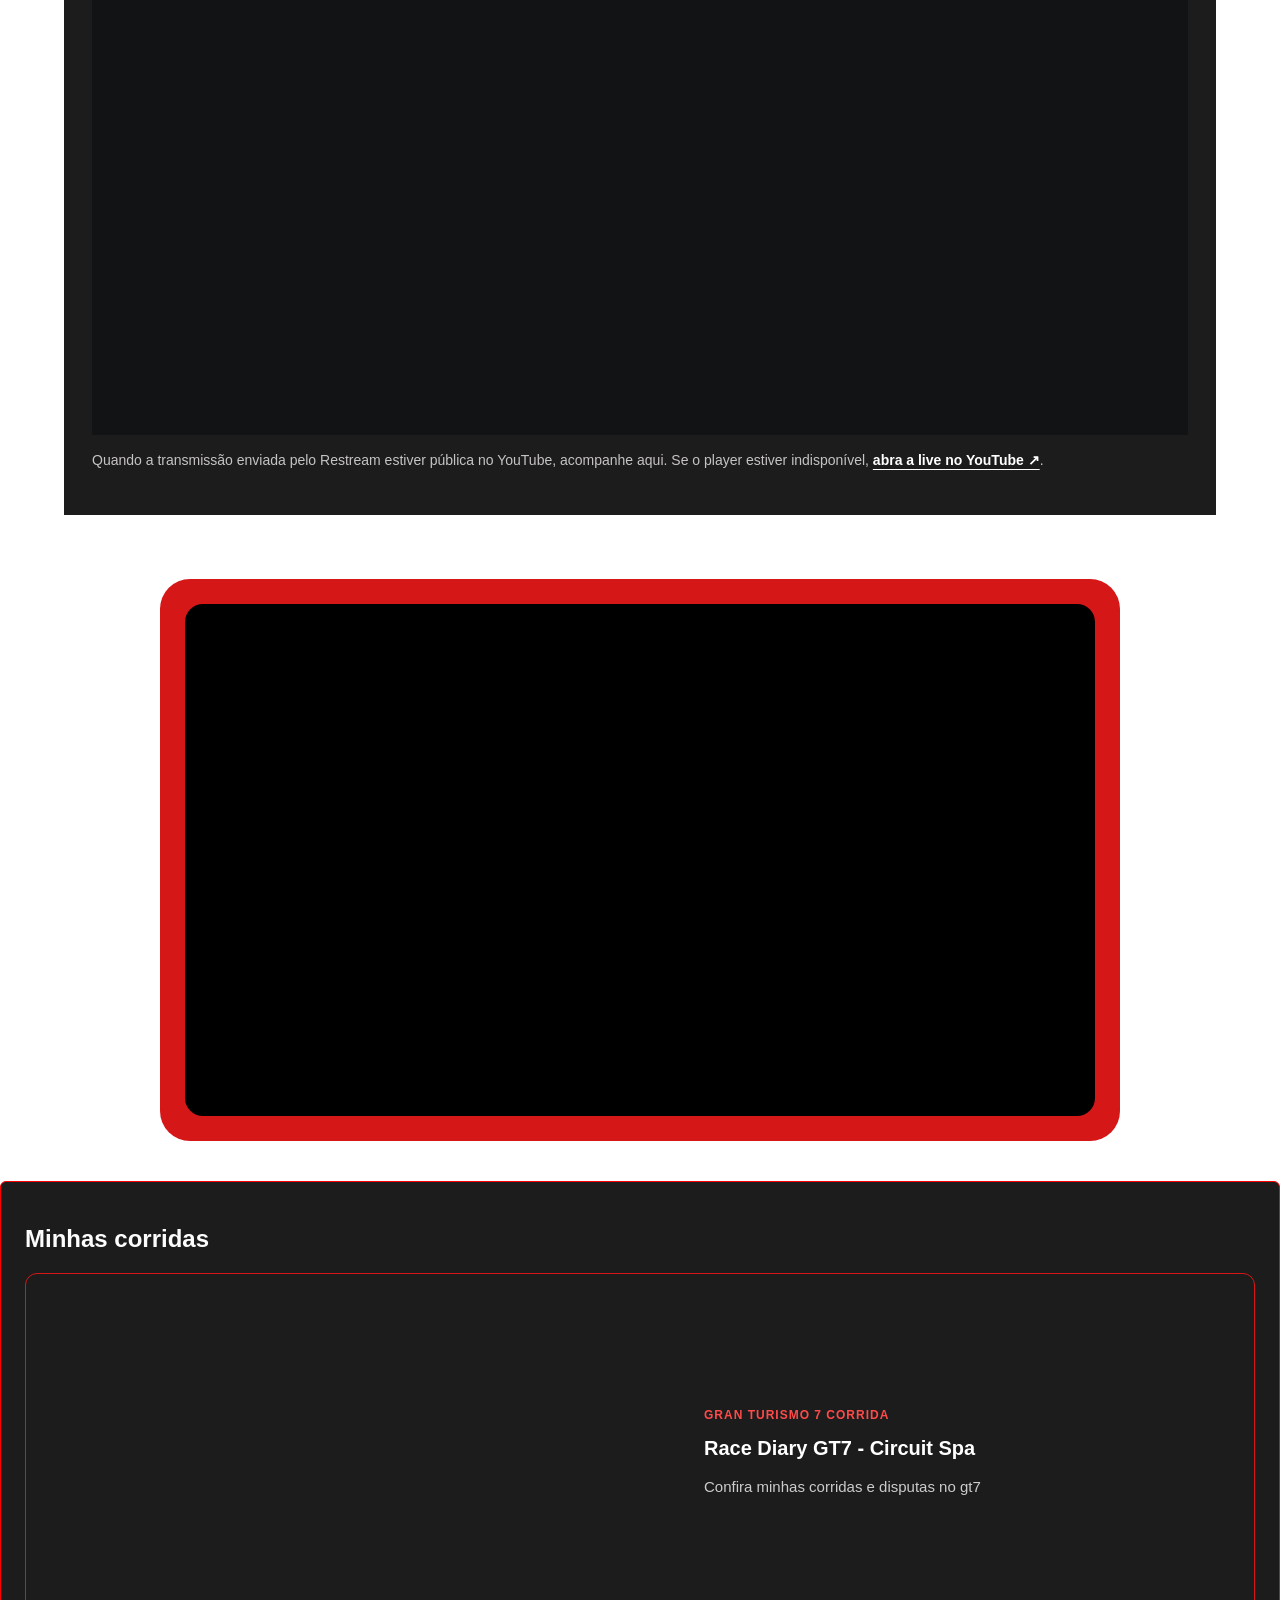
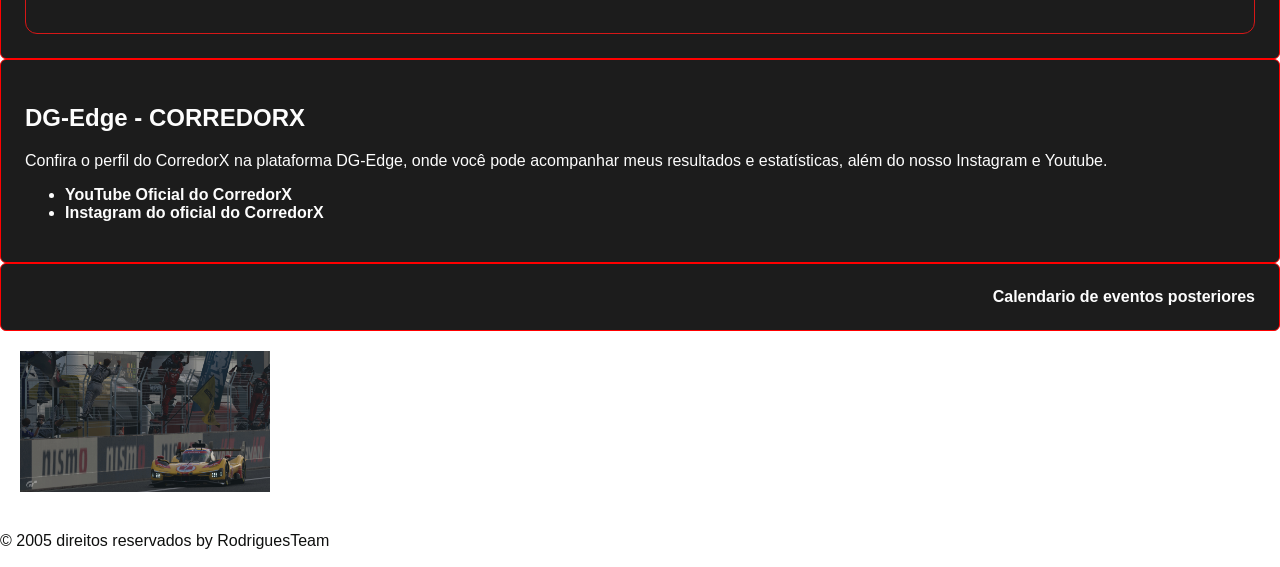
==== commit 3efef72d: "atualização entregue" ====
--- a/index.html
+++ b/index.html
@@ -20,7 +20,7 @@
   </tbody>
   </table>
   <header>
-    <h1><strong>XROOM</strong></h1>
+    <h1><strong>X_ROOM</strong></h1>
     <h2>Seja Bem vindo ao site oficial do CorredorX</h2>
   </header>
   <main>
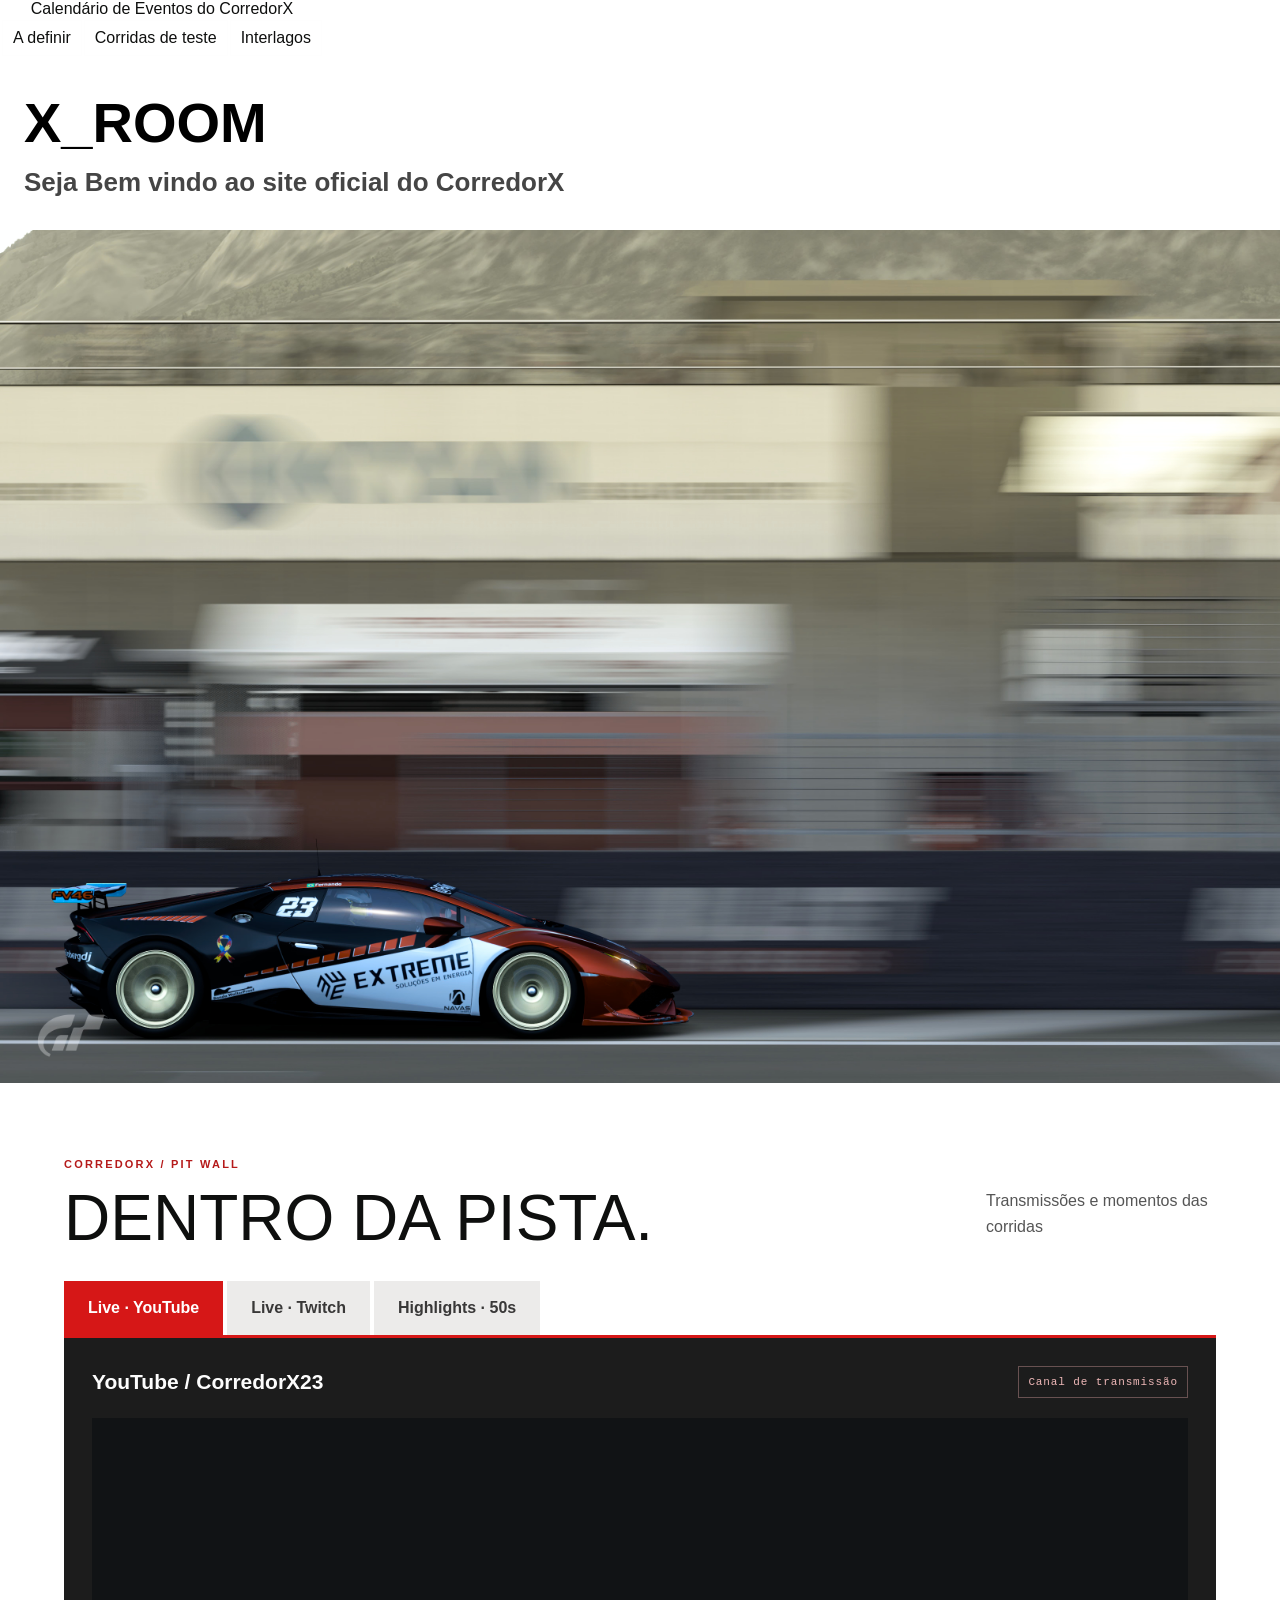
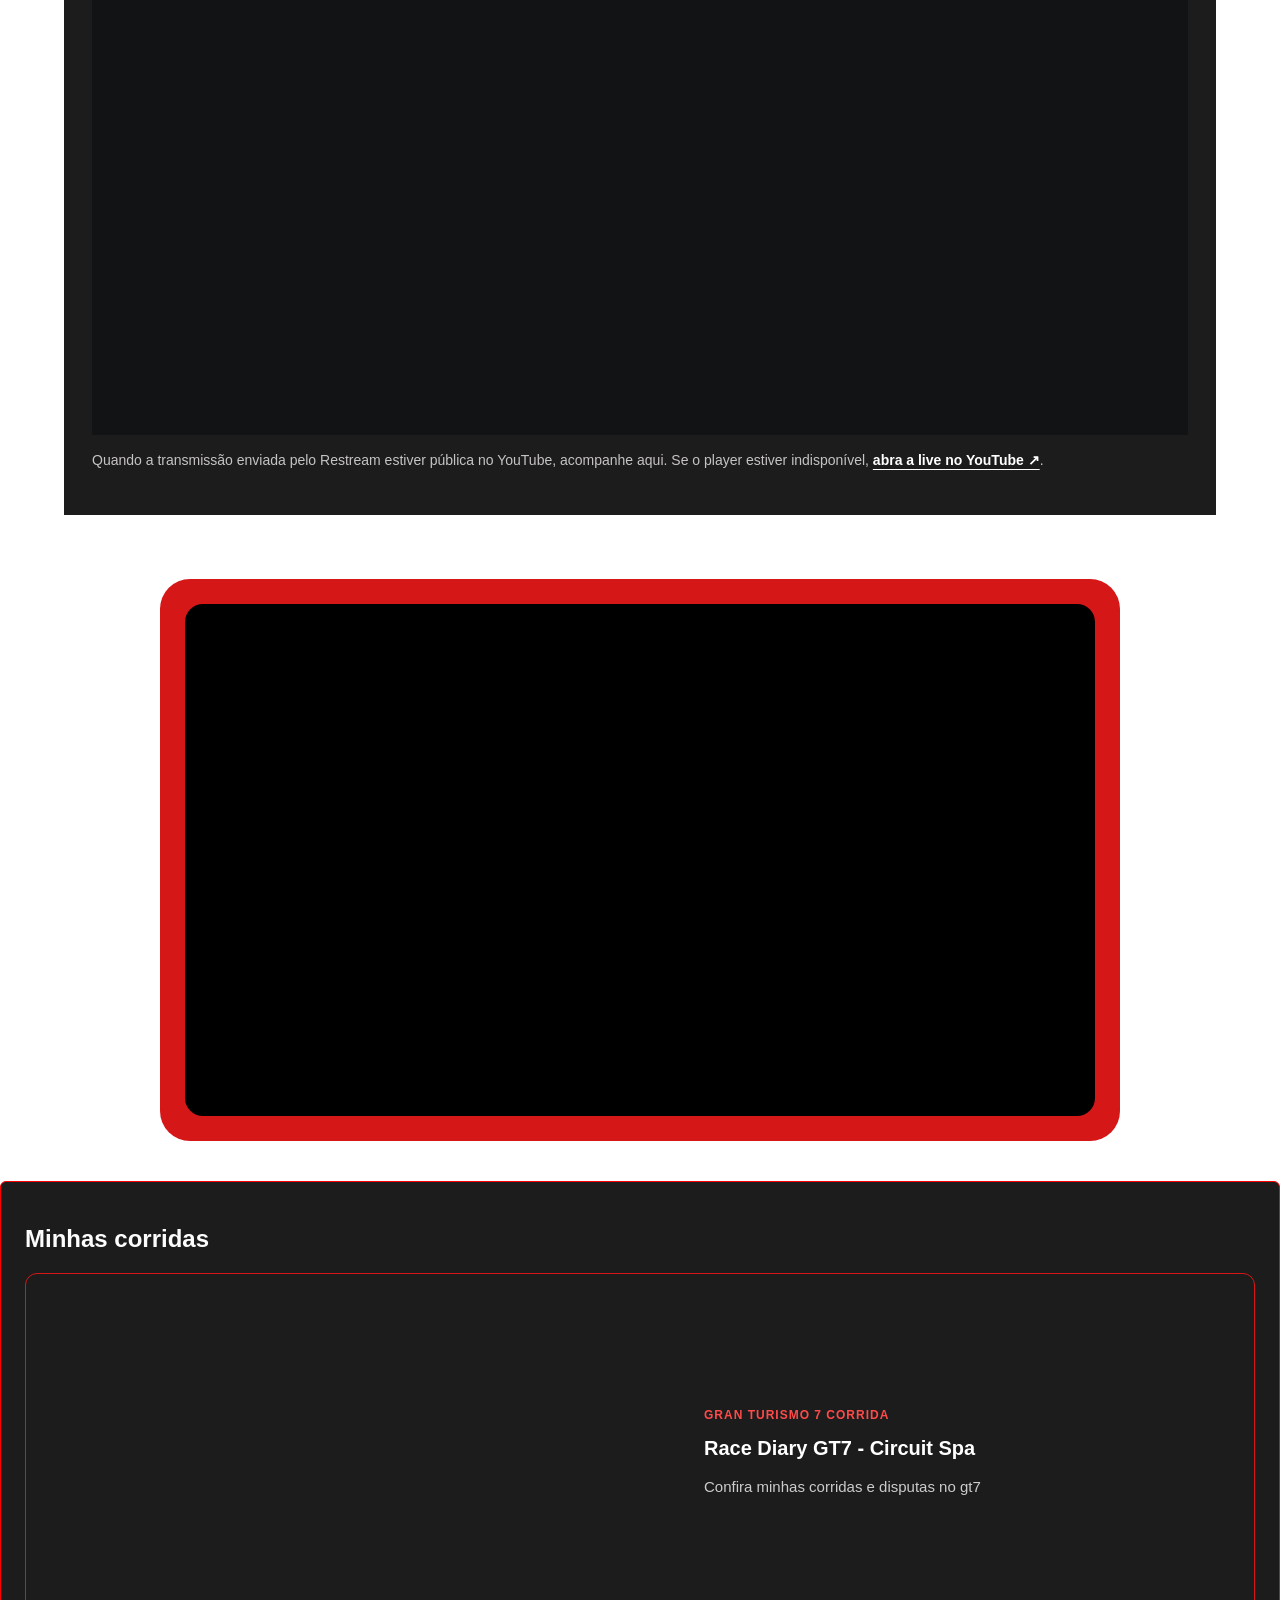
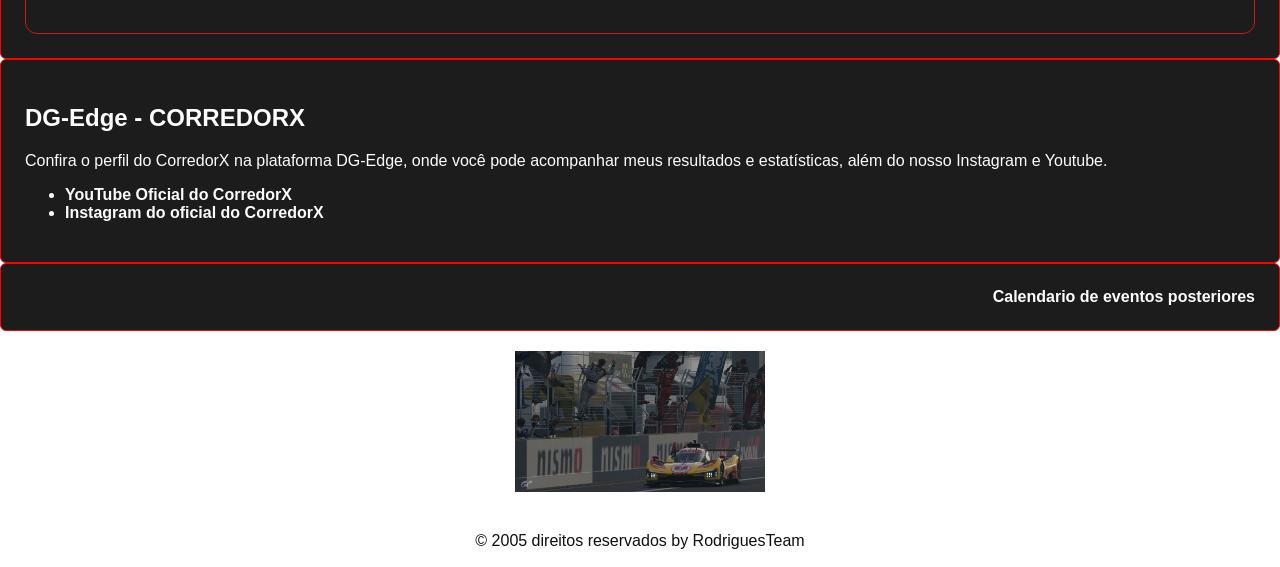
==== commit 56fcda21: "Atualizando parte direitos autorais rodapé" ====
--- a/index.html
+++ b/index.html
@@ -142,7 +142,7 @@
 
 
     <footer>
-      <div class="logo">
+      <div class="bloco_direitos-autorais">
         <img src="Imagens/carros/20970764430937968.jpg" alt="Carro de corrida do CorredorX">
         <p></p>
       </div>
--- a/Style.css
+++ b/Style.css
@@ -231,7 +231,8 @@
     flex: 0 1 280px;
 }
 
-.parte-inferior>.bloco_direitos-autorais {
+.bloco_direitos-autorais {
+    text-align: center;
     flex: 0 1 280px;
 }
 
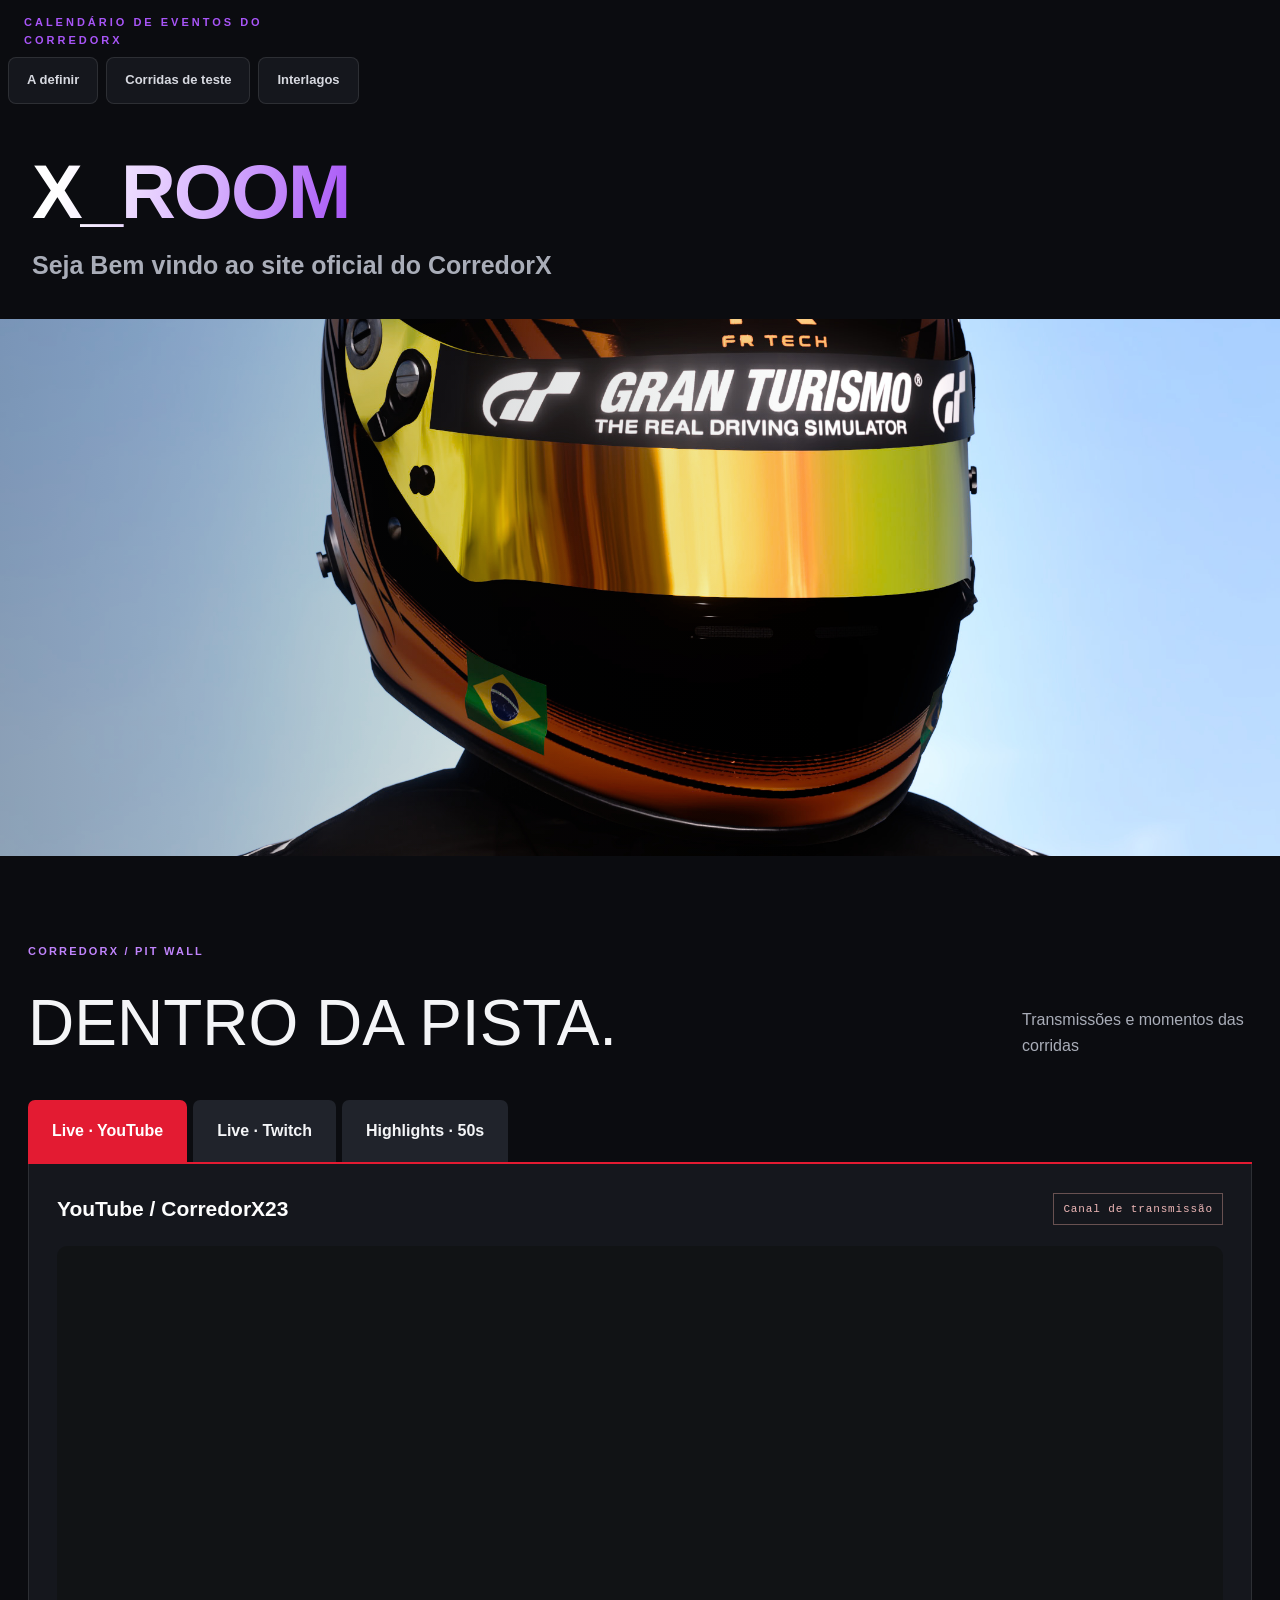
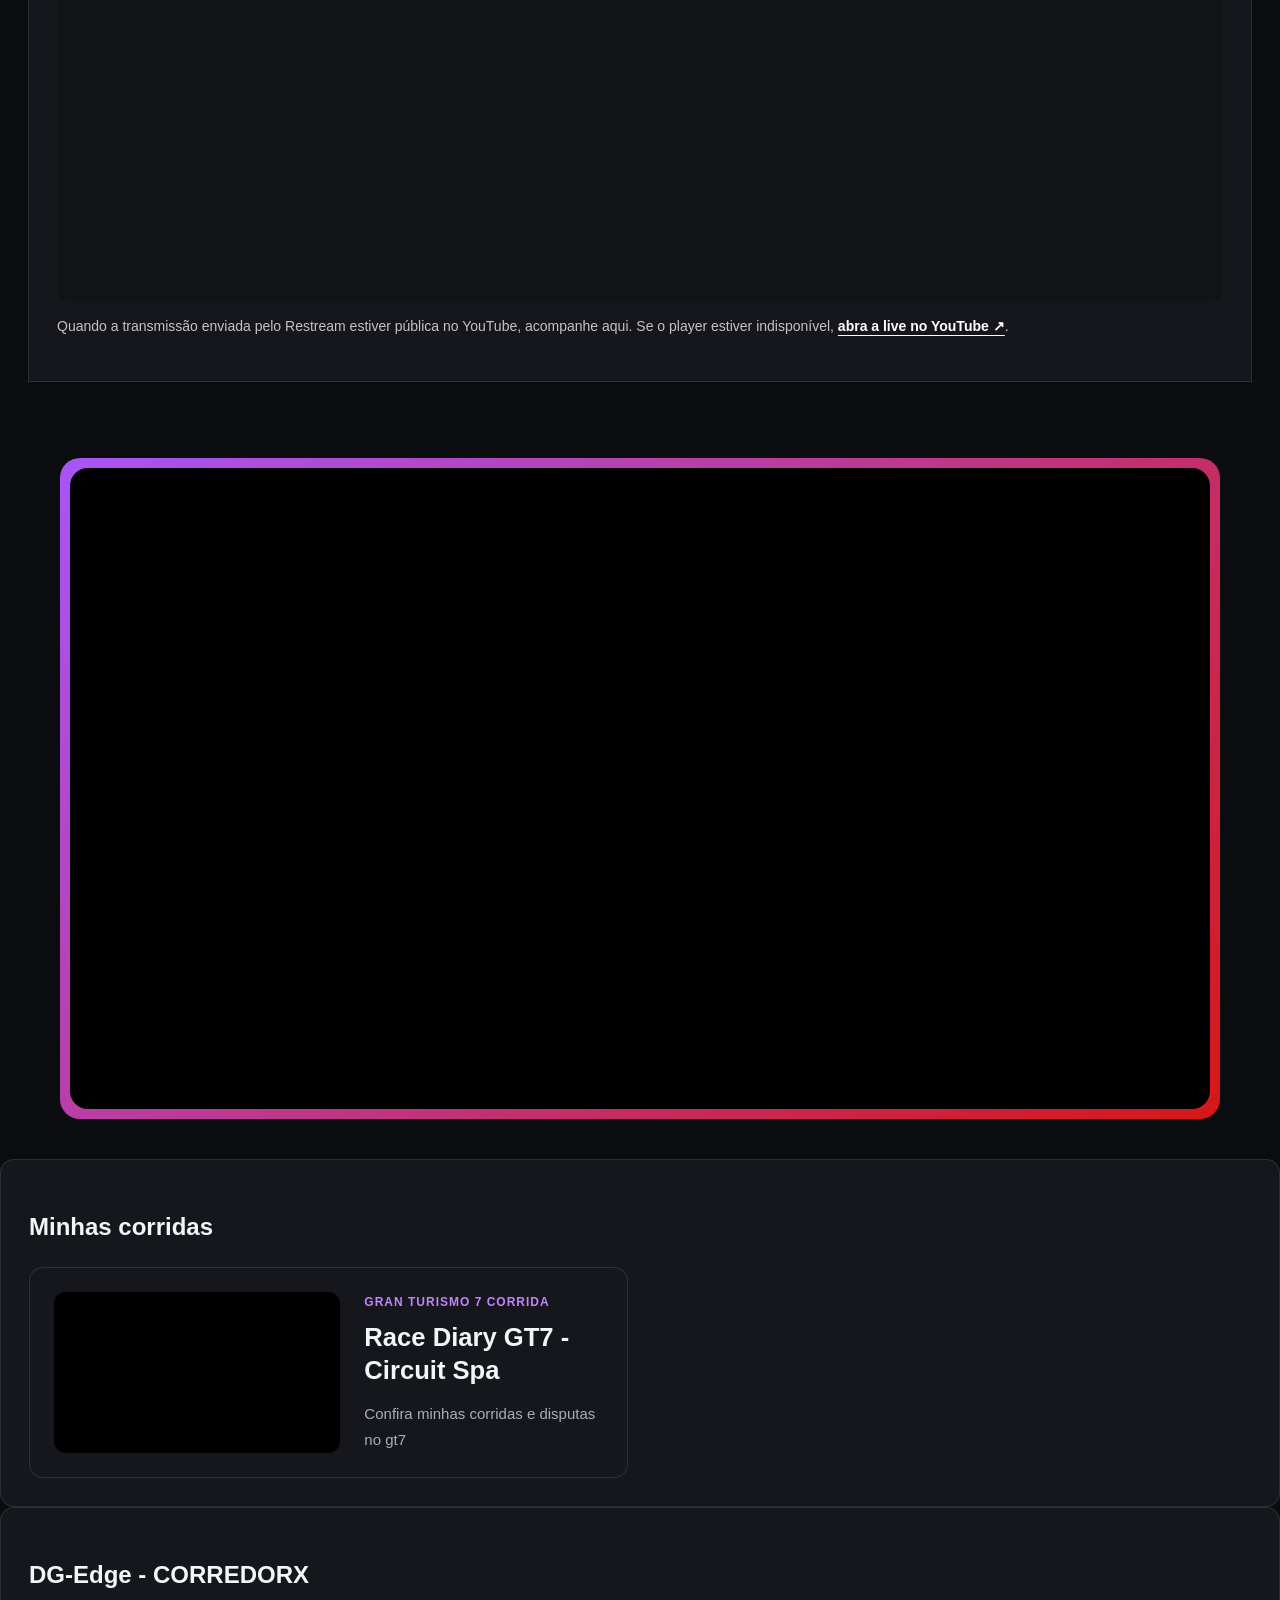
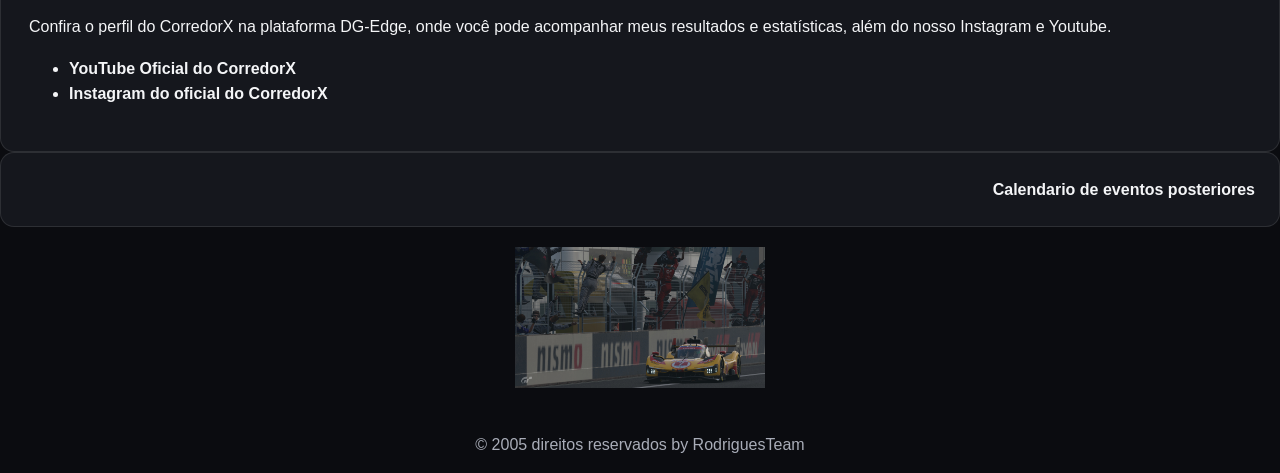
==== commit bb50f747: "Atualização de interface e organização dos cards e implantação de cores e espaçamenos" ====
--- a/index.html
+++ b/index.html
@@ -25,7 +25,7 @@
   </header>
   <main>
     <section class="banner_principal">
-      <img src="Imagens/20970578412312143.jpg" alt="BMW AT LEMANS">
+      <img src="Imagens/20830116731412692 (2).jpg" alt="EUZINHO">
 
     </section>
     <section class="broadcast" aria-labelledby="broadcast-title">
--- a/Style.css
+++ b/Style.css
@@ -32,7 +32,7 @@
 header h2 {
     color: #ffffff;
     font-size: clamp(18px, 2.5vw, 26px);
-    margin: 0 ;
+    margin: 0;
 }
 
 a {
@@ -119,7 +119,7 @@
     width: 100%;
     height: 100%;
     border: none;
-}   
+}
 
 .banner_principal {
     width: 100%;
@@ -135,7 +135,8 @@
     margin: 0;
 }
 
-th, td {
+th,
+td {
     border: 1px solid #fefefe;
     padding: 8px 10px;
 
@@ -149,7 +150,7 @@
     box-sizing: border-box;
 }
 
-.corridas-section > h2 {
+.corridas-section>h2 {
     color: #1c1c1c;
     font-size: 28px;
     margin-bottom: 24px;
@@ -268,47 +269,818 @@
 
     text-align: right;
 }
+
 /* Broadcast pit wall */
-.broadcast { --accent: #d61717; max-width: 1200px; margin: 64px auto; padding: 0 24px; box-sizing: border-box; font-family: 'Trebuchet MS', sans-serif; }
-.broadcast-heading { display: flex; justify-content: space-between; align-items: end; gap: 24px; margin-bottom: 26px; }
-.broadcast .eyebrow { font-size: 11px; font-weight: bold; letter-spacing: .2em; color: #b51a1a; }
-.broadcast h2 { font-family: Impact, 'Arial Narrow', sans-serif; font-size: clamp(36px, 6vw, 64px); font-weight: 400; text-transform: uppercase; margin: 8px 0 0; }
-.broadcast-heading > p { max-width: 230px; color: #555; line-height: 1.6; }
-.broadcast-tabs { display: flex; gap: 4px; border-bottom: 3px solid var(--accent); }
-.broadcast button { font: inherit; cursor: pointer; }
-.broadcast-tabs button { border: 0; padding: 18px 24px; background: #ecebea; color: #393838; font-weight: bold; }
-.broadcast-tabs button[aria-selected="true"] { background: var(--accent); color: #fff; }
-.broadcast button:focus-visible, .broadcast a:focus-visible { outline: 3px solid #db9f31; outline-offset: 4px; }
-.broadcast button:disabled { opacity: .5; cursor: default; }
-.broadcast-panel { background: #1c1c1c; color: #fdfdfd; padding: 28px; }
-.broadcast-panel[hidden] { display: none; }
-.broadcast-caption { display: flex; align-items: center; justify-content: space-between; gap: 20px; margin-bottom: 20px; }
-.broadcast h3 { font-size: 21px; margin: 0; }
-.broadcast-caption > span { color: #efb8b8; font: 11px monospace; letter-spacing: .08em; white-space: nowrap; border: 1px solid #685151; padding: 9px; }
-.broadcast-panel p { font-size: 14px; line-height: 1.7; color: #c7c3c3; }
-.broadcast-panel a { color: #fff; text-decoration: underline; text-underline-offset: 4px; }
-.stream-frame { background: #111315; aspect-ratio: 16/9; position: relative; overflow: hidden; }
-.stream-frame iframe, #highlight-player { position: absolute; inset: 0; width: 100%; height: 100%; border: 0; }
-.highlights-layout { display: grid; grid-template-columns: minmax(0, 1.9fr) minmax(220px, 1fr); gap: 28px; }
-.highlight-cascade { display: flex; flex-direction: column; gap: 18px; padding: 0 12px 20px 0; }
-.highlight-card { position: relative; text-align: left; background: #29292a; color: #fff; padding: 0; border: 1px solid #535050; overflow: hidden; transition: transform .2s, border-color .2s; }
-.highlight-card:nth-child(even) { transform: translateX(12px); }
-.highlight-card:hover, .highlight-card[aria-pressed="true"] { border-color: #f35454; }
-.highlight-card img { display: block; width: 100%; aspect-ratio: 16/8; object-fit: cover; margin: 0; }
-.highlight-card > span:last-child { display: block; padding: 14px; font-weight: bold; }
-.highlight-card small { display: block; margin-top: 8px; color: #c7c3c3; font-weight: normal; }
-.clip-index { position: absolute; top: 10px; left: 10px; padding: 6px 9px; background: #1c1c1c; color: #fff; font: 11px monospace; }
-.highlight-controls { display: flex; flex-wrap: wrap; align-items: center; gap: 12px; }
-.highlight-controls button { border: 1px solid #777; background: transparent; color: #fff; padding: 10px 14px; }
-.highlight-controls button:hover { background: #363333; }
-.highlight-controls a { font-size: 13px; }
-header h2 { color: #454545; }
+.broadcast {
+    --accent: #d61717;
+    max-width: 1200px;
+    margin: 64px auto;
+    padding: 0 24px;
+    box-sizing: border-box;
+    font-family: 'Trebuchet MS', sans-serif;
+}
+
+.broadcast-heading {
+    display: flex;
+    justify-content: space-between;
+    align-items: end;
+    gap: 24px;
+    margin-bottom: 26px;
+}
+
+.broadcast .eyebrow {
+    font-size: 11px;
+    font-weight: bold;
+    letter-spacing: .2em;
+    color: #b51a1a;
+}
+
+.broadcast h2 {
+    font-family: Impact, 'Arial Narrow', sans-serif;
+    font-size: clamp(36px, 6vw, 64px);
+    font-weight: 400;
+    text-transform: uppercase;
+    margin: 8px 0 0;
+}
+
+.broadcast-heading>p {
+    max-width: 230px;
+    color: #555;
+    line-height: 1.6;
+}
+
+.broadcast-tabs {
+    display: flex;
+    gap: 4px;
+    border-bottom: 3px solid var(--accent);
+}
+
+.broadcast button {
+    font: inherit;
+    cursor: pointer;
+}
+
+.broadcast-tabs button {
+    border: 0;
+    padding: 18px 24px;
+    background: #ecebea;
+    color: #393838;
+    font-weight: bold;
+}
+
+.broadcast-tabs button[aria-selected="true"] {
+    background: var(--accent);
+    color: #fff;
+}
+
+.broadcast button:focus-visible,
+.broadcast a:focus-visible {
+    outline: 3px solid #db9f31;
+    outline-offset: 4px;
+}
+
+.broadcast button:disabled {
+    opacity: .5;
+    cursor: default;
+}
+
+.broadcast-panel {
+    background: #1c1c1c;
+    color: #fdfdfd;
+    padding: 28px;
+}
+
+.broadcast-panel[hidden] {
+    display: none;
+}
+
+.broadcast-caption {
+    display: flex;
+    align-items: center;
+    justify-content: space-between;
+    gap: 20px;
+    margin-bottom: 20px;
+}
+
+.broadcast h3 {
+    font-size: 21px;
+    margin: 0;
+}
+
+.broadcast-caption>span {
+    color: #efb8b8;
+    font: 11px monospace;
+    letter-spacing: .08em;
+    white-space: nowrap;
+    border: 1px solid #685151;
+    padding: 9px;
+}
+
+.broadcast-panel p {
+    font-size: 14px;
+    line-height: 1.7;
+    color: #c7c3c3;
+}
+
+.broadcast-panel a {
+    color: #fff;
+    text-decoration: underline;
+    text-underline-offset: 4px;
+}
+
+.stream-frame {
+    background: #111315;
+    aspect-ratio: 16/9;
+    position: relative;
+    overflow: hidden;
+}
+
+.stream-frame iframe,
+#highlight-player {
+    position: absolute;
+    inset: 0;
+    width: 100%;
+    height: 100%;
+    border: 0;
+}
+
+.highlights-layout {
+    display: grid;
+    grid-template-columns: minmax(0, 1.9fr) minmax(220px, 1fr);
+    gap: 28px;
+}
+
+.highlight-cascade {
+    display: flex;
+    flex-direction: column;
+    gap: 18px;
+    padding: 0 12px 20px 0;
+}
+
+.highlight-card {
+    position: relative;
+    text-align: left;
+    background: #29292a;
+    color: #fff;
+    padding: 0;
+    border: 1px solid #535050;
+    overflow: hidden;
+    transition: transform .2s, border-color .2s;
+}
+
+.highlight-card:nth-child(even) {
+    transform: translateX(12px);
+}
+
+.highlight-card:hover,
+.highlight-card[aria-pressed="true"] {
+    border-color: #f35454;
+}
+
+.highlight-card img {
+    display: block;
+    width: 100%;
+    aspect-ratio: 16/8;
+    object-fit: cover;
+    margin: 0;
+}
+
+.highlight-card>span:last-child {
+    display: block;
+    padding: 14px;
+    font-weight: bold;
+}
+
+.highlight-card small {
+    display: block;
+    margin-top: 8px;
+    color: #c7c3c3;
+    font-weight: normal;
+}
+
+.clip-index {
+    position: absolute;
+    top: 10px;
+    left: 10px;
+    padding: 6px 9px;
+    background: #1c1c1c;
+    color: #fff;
+    font: 11px monospace;
+}
+
+.highlight-controls {
+    display: flex;
+    flex-wrap: wrap;
+    align-items: center;
+    gap: 12px;
+}
+
+.highlight-controls button {
+    border: 1px solid #777;
+    background: transparent;
+    color: #fff;
+    padding: 10px 14px;
+}
+
+.highlight-controls button:hover {
+    background: #363333;
+}
+
+.highlight-controls a {
+    font-size: 13px;
+}
+
+header h2 {
+    color: #454545;
+}
+
 @media (max-width: 700px) {
-  .broadcast { padding: 0 14px; margin: 36px auto; }
-  .broadcast-heading, .broadcast-caption { align-items: start; flex-direction: column; gap: 10px; }
-  .broadcast-heading > p { max-width: none; margin: 0; }
-  .broadcast-tabs button { padding: 16px 10px; font-size: 12px; flex: 1; }
-  .broadcast-panel { padding: 18px; }
-  .highlights-layout { grid-template-columns: 1fr; }
-}
-@media (prefers-reduced-motion: reduce) { .highlight-card { transition: none; } }
+    .broadcast {
+        padding: 0 14px;
+        margin: 36px auto;
+    }
+
+    .broadcast-heading,
+    .broadcast-caption {
+        align-items: start;
+        flex-direction: column;
+        gap: 10px;
+    }
+
+    .broadcast-heading>p {
+        max-width: none;
+        margin: 0;
+    }
+
+    .broadcast-tabs button {
+        padding: 16px 10px;
+        font-size: 12px;
+        flex: 1;
+    }
+
+    .broadcast-panel {
+        padding: 18px;
+    }
+
+    .highlights-layout {
+        grid-template-columns: 1fr;
+    }
+}
+
+@media (prefers-reduced-motion: reduce) {
+    .highlight-card {
+        transition: none;
+    }
+}
+
+/* ==========================================
+X_ROOM — ATUALIZAÇÃO VISUAL
+========================================== */
+
+:root {
+    --fundo: #0b0c10;
+    --superficie: #15171d;
+    --superficie-clara: #20232b;
+    --texto: #f4f5f7;
+    --texto-suave: #a9adb8;
+    --vermelho: #e31b32;
+    --roxo: #a855f7;
+    --borda: rgba(255, 255, 255, 0.10);
+}
+
+html {
+    scroll-behavior: smooth;
+}
+
+body {
+    background: var(--fundo);
+    color: var(--texto);
+    font-family: 'Russo One', Arial, sans-serif;
+    line-height: 1.6;
+    overflow-x: hidden;
+}
+
+a {
+    color: inherit;
+    text-decoration: none;
+    transition: color 0.2s ease;
+}
+
+a:hover {
+    color: var(--roxo);
+}
+
+/* CABEÇALHO */
+
+header {
+    max-width: 1400px;
+    margin: 0 auto;
+    padding: 44px 32px;
+    box-sizing: border-box;
+}
+
+header h1 {
+    color: var(--texto);
+    font-size: clamp(42px, 6vw, 76px);
+    line-height: 1.05;
+    letter-spacing: -2px;
+    margin: 0 0 16px;
+}
+
+header h1 strong {
+    background: linear-gradient(100deg,
+            #ffffff 10%,
+            #d8b4fe 55%,
+            #a855f7 100%);
+    -webkit-background-clip: text;
+    background-clip: text;
+    color: transparent;
+}
+
+header h2 {
+    color: var(--texto-suave);
+    font-size: clamp(17px, 2.2vw, 25px);
+    margin: 0;
+}
+
+/* BANNER PRINCIPAL */
+
+.banner_principal {
+    width: 100%;
+    max-width: 1600px;
+    height: clamp(240px, 42vw, 540px);
+    margin: 0 auto;
+    overflow: hidden;
+    position: relative;
+    background: #111319;
+}
+
+.banner_principal img {
+    display: block;
+    width: 100%;
+    height: 100%;
+    object-fit: cover;
+    object-position: center;
+    margin: 0;
+}
+
+.banner_principal::after {
+    content: "";
+    position: absolute;
+    inset: 0;
+    background: linear-gradient(90deg,
+            rgba(11, 12, 16, 0.30),
+            transparent 65%);
+    pointer-events: none;
+}
+
+/* SEÇÕES E CARDS */
+
+.bloco,
+.bloco2,
+.corrida-card {
+    background: var(--superficie);
+    color: var(--texto);
+    border: 1px solid var(--borda);
+    border-radius: 14px;
+    box-sizing: border-box;
+}
+
+.bloco,
+.corrida-card {
+    transition:
+        border-color 0.25s ease,
+        transform 0.25s ease,
+        box-shadow 0.25s ease;
+}
+
+.bloco:hover,
+.corrida-card:hover {
+    border-color: rgba(168, 85, 247, 0.65);
+    box-shadow: 0 12px 35px rgba(0, 0, 0, 0.22);
+    transform: translateY(-3px);
+}
+
+.bloco {
+    padding: 28px;
+}
+
+.corridas-section {
+    max-width: 1400px;
+    margin: 64px auto;
+    padding: 0 28px;
+    box-sizing: border-box;
+}
+
+.corridas-section>h2 {
+    color: var(--texto);
+    font-size: clamp(24px, 3vw, 34px);
+    border-left: 4px solid var(--roxo);
+    padding-left: 16px;
+    margin-bottom: 28px;
+}
+
+.corridas-grid {
+    display: grid;
+    grid-template-columns: repeat(2, minmax(0, 1fr));
+    gap: 24px;
+}
+
+.corrida-card {
+    grid-template-columns: minmax(0, 1.2fr) minmax(0, 1fr);
+    padding: 18px;
+    gap: 20px;
+}
+
+.corrida-info h3 {
+    color: var(--texto);
+}
+
+.corrida-info p {
+    color: var(--texto-suave);
+}
+
+.corrida-info .corrida-categoria {
+    color: #c084fc;
+}
+
+/* ÁREA DE TRANSMISSÕES */
+
+.broadcast {
+    --accent: var(--vermelho);
+    max-width: 1320px;
+    margin: 76px auto;
+    padding: 0 28px;
+    box-sizing: border-box;
+}
+
+.broadcast .eyebrow {
+    color: #c084fc;
+}
+
+.broadcast h2 {
+    color: var(--texto);
+}
+
+.broadcast-heading>p {
+    color: var(--texto-suave);
+}
+
+.broadcast-tabs {
+    gap: 6px;
+    border-bottom: 2px solid var(--vermelho);
+}
+
+.broadcast-tabs button {
+    background: var(--superficie-clara);
+    color: var(--texto);
+    border-radius: 7px 7px 0 0;
+}
+
+.broadcast-tabs button[aria-selected="true"] {
+    background: var(--vermelho);
+    color: #fff;
+}
+
+.broadcast-panel {
+    background: var(--superficie);
+    border: 1px solid var(--borda);
+    border-top: 0;
+}
+
+.stream-frame {
+    border-radius: 10px;
+}
+
+.highlight-card {
+    border-radius: 10px;
+}
+
+.highlight-card:hover,
+.highlight-card[aria-pressed="true"] {
+    border-color: var(--roxo);
+}
+
+/* VÍDEOS */
+
+.bloco_superior_central,
+.bloco_corridas_ {
+    max-width: 1200px;
+}
+
+.video_destaque {
+    background: linear-gradient(135deg, #a855f7, #d61717);
+    border-radius: 20px;
+    padding: 10px;
+}
+
+.video_corridas1 {
+    background: var(--superficie);
+    border: 1px solid var(--borda);
+    border-radius: 20px;
+    padding: 18px;
+}
+
+/* TABELAS */
+
+th,
+td {
+    border: 1px solid var(--borda);
+    padding: 12px 14px;
+}
+
+table {
+    border-collapse: collapse;
+    max-width: 100%;
+}
+
+/* IMAGENS */
+
+img {
+    max-width: 100%;
+}
+
+/* RODAPÉ */
+
+.bloco_direitos-autorais {
+    color: var(--texto-suave);
+}
+
+/* RESPONSIVIDADE */
+
+@media (max-width: 900px) {
+    .corridas-grid {
+        grid-template-columns: 1fr;
+    }
+
+    .corrida-card {
+        grid-template-columns: 1fr;
+    }
+
+    .broadcast-heading {
+        align-items: flex-start;
+    }
+
+}
+
+@media (max-width: 650px) {
+    header {
+        padding: 32px 20px;
+    }
+
+
+    .banner_principal {
+        height: 260px;
+    }
+
+    .corridas-section {
+        padding: 0 16px;
+        margin: 44px auto;
+    }
+
+    .broadcast {
+        padding: 0 16px;
+        margin: 48px auto;
+    }
+
+    .broadcast-heading,
+    .broadcast-caption {
+        align-items: flex-start;
+        flex-direction: column;
+    }
+
+    .broadcast-tabs button {
+        padding: 13px 8px;
+        font-size: 11px;
+    }
+
+    .broadcast-panel {
+        padding: 16px;
+    }
+
+    .bloco {
+        padding: 20px;
+    }
+
+
+}
+
+@media (prefers-reduced-motion: reduce) {
+    html {
+        scroll-behavior: auto;
+    }
+
+
+    *,
+    *::before,
+    *::after {
+        transition-duration: 0.01ms !important;
+    }
+
+
+}
+
+/* CORREÇÃO DOS CARDS DE CORRIDA */
+
+.corrida-card {
+    display: grid;
+    grid-template-columns: minmax(0, 1.4fr) minmax(0, 1fr);
+    align-items: center;
+    gap: 28px;
+    padding: 24px;
+    overflow: hidden;
+}
+
+.corrida-card .video_container {
+    width: 100%;
+    min-width: 0;
+    aspect-ratio: 16 / 9;
+    position: relative;
+    overflow: hidden;
+    border-radius: 12px;
+}
+
+.corrida-card .video_container iframe {
+    position: absolute;
+    inset: 0;
+    width: 100%;
+    height: 100%;
+    border: 0;
+}
+
+.corrida-info {
+    min-width: 0;
+    overflow-wrap: anywhere;
+}
+
+.corrida-info h3 {
+    font-size: clamp(18px, 2vw, 26px);
+    line-height: 1.3;
+    margin: 8px 0 14px;
+}
+
+.corrida-info p {
+    line-height: 1.7;
+    margin: 0;
+}
+
+/* CELULAR */
+
+@media (max-width: 700px) {
+    .corrida-card {
+        grid-template-columns: minmax(0, 1fr);
+        gap: 18px;
+        padding: 16px;
+    }
+}
+
+/* CORREÇÃO DOS VÍDEOS EM MINHAS CORRIDAS */
+
+.corrida-card .video-container {
+    position: relative;
+    width: 100%;
+    min-width: 0;
+    aspect-ratio: 16 / 9;
+    overflow: hidden;
+    border-radius: 12px;
+    background: #000;
+}
+
+.corrida-card .video-container iframe {
+    position: absolute;
+    inset: 0;
+    width: 100%;
+    height: 100%;
+    border: 0;
+}
+
+.corrida-card .corrida-info {
+    min-width: 0;
+    overflow-wrap: break-word;
+}
+
+.corrida-card {
+    display: grid;
+    grid-template-columns: minmax(0, 1.2fr) minmax(0, 1fr);
+    align-items: center;
+    gap: 24px;
+}
+
+@media (max-width: 700px) {
+    .corrida-card {
+        grid-template-columns: minmax(0, 1fr);
+    }
+}
+
+/* =================================
+X_ROOM — MENU DE NAVEGAÇÃO
+================================= */
+
+body>table {
+    width: auto;
+    margin: 0;
+    border-collapse: separate;
+    border-spacing: 8px 0;
+    background: #0b0c10;
+}
+
+body>table caption {
+    color: #a855f7;
+    font-size: 11px;
+    font-weight: bold;
+    letter-spacing: 3px;
+    text-transform: uppercase;
+    text-align: left;
+    padding: 14px 24px 8px;
+}
+
+body>table td {
+    border: 1px solid rgba(255, 255, 255, 0.10);
+    border-radius: 8px;
+    padding: 12px 18px;
+    color: #d7d9e0;
+    background: #15171d;
+    font-size: 13px;
+    font-weight: bold;
+    white-space: nowrap;
+    transition:
+        background 0.2s ease,
+        border-color 0.2s ease,
+        color 0.2s ease;
+}
+
+body>table td:hover {
+    background: #25202e;
+    border-color: #a855f7;
+    color: #ffffff;
+}
+
+@media (max-width: 600px) {
+    body>table {
+        width: 100%;
+        border-spacing: 3px 0;
+    }
+
+
+    body>table td {
+        padding: 10px 7px;
+        font-size: 11px;
+        text-align: center;
+    }
+
+    body>table caption {
+        padding-left: 12px;
+    }
+
+
+}
+
+/* CALENDÁRIO X_ROOM */
+table {
+    margin: 0;
+    border-collapse: separate;
+    border-spacing: 8px;
+    font-family: Arial, sans-serif;
+}
+
+caption {
+    text-align: left;
+    color: #c084fc;
+    font-size: 12px;
+    font-weight: 800;
+    letter-spacing: 3px;
+    text-transform: uppercase;
+    padding: 12px 8px;
+}
+
+table td {
+    background: #15151d;
+    color: #f5f3ff;
+    border: 1px solid #30303d;
+    border-radius: 10px;
+    padding: 16px 22px;
+    font-size: 14px;
+    font-weight: 700;
+    transition: 0.25s ease;
+}
+
+table td:hover {
+    background: #251633;
+    border-color: #a855f7;
+    color: #d8b4fe;
+    transform: translateY(-3px);
+}
+
+/* ESPAÇAMENTO DO CABEÇALHO X_ROOM */
+header {
+    padding-top: 48px;
+    padding-bottom: 36px;
+}
+
+header h1 {
+    letter-spacing: -2px;
+}
+
+header h2 {
+    line-height: 1.4;
+}   
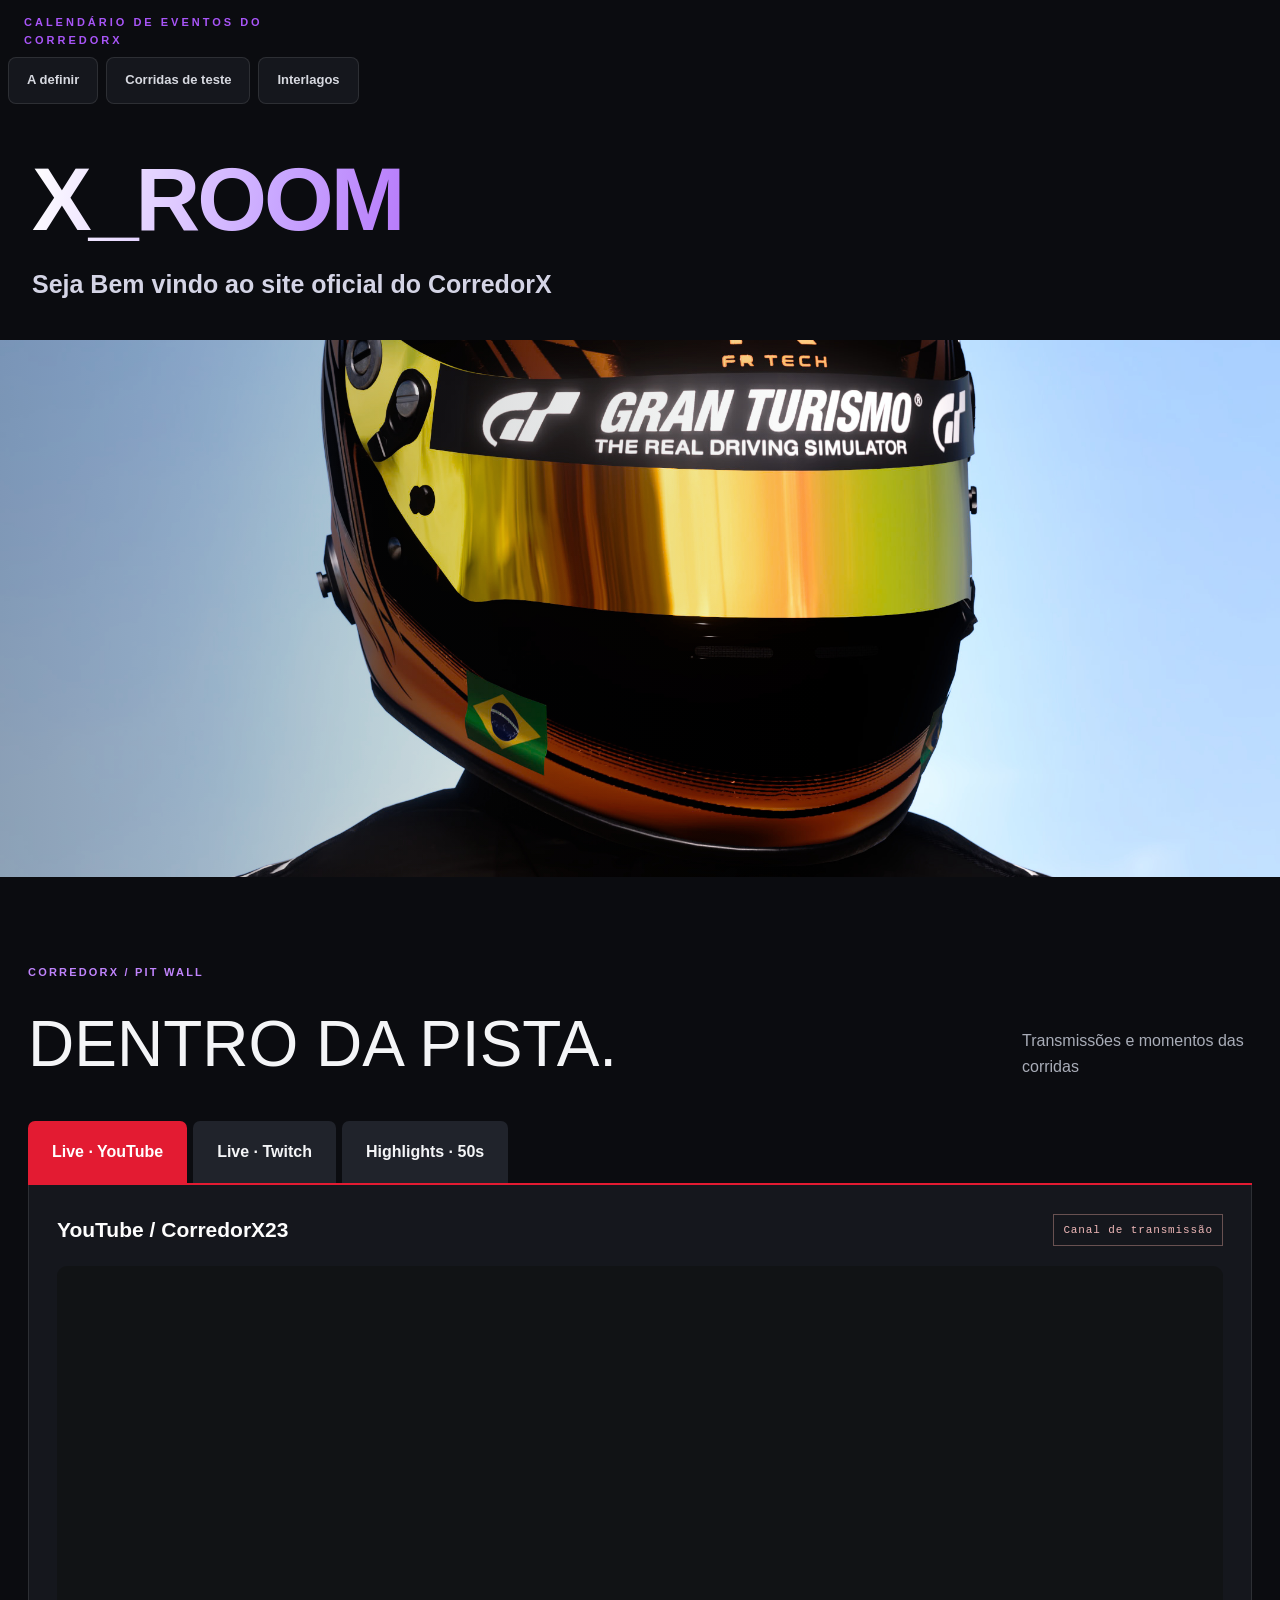
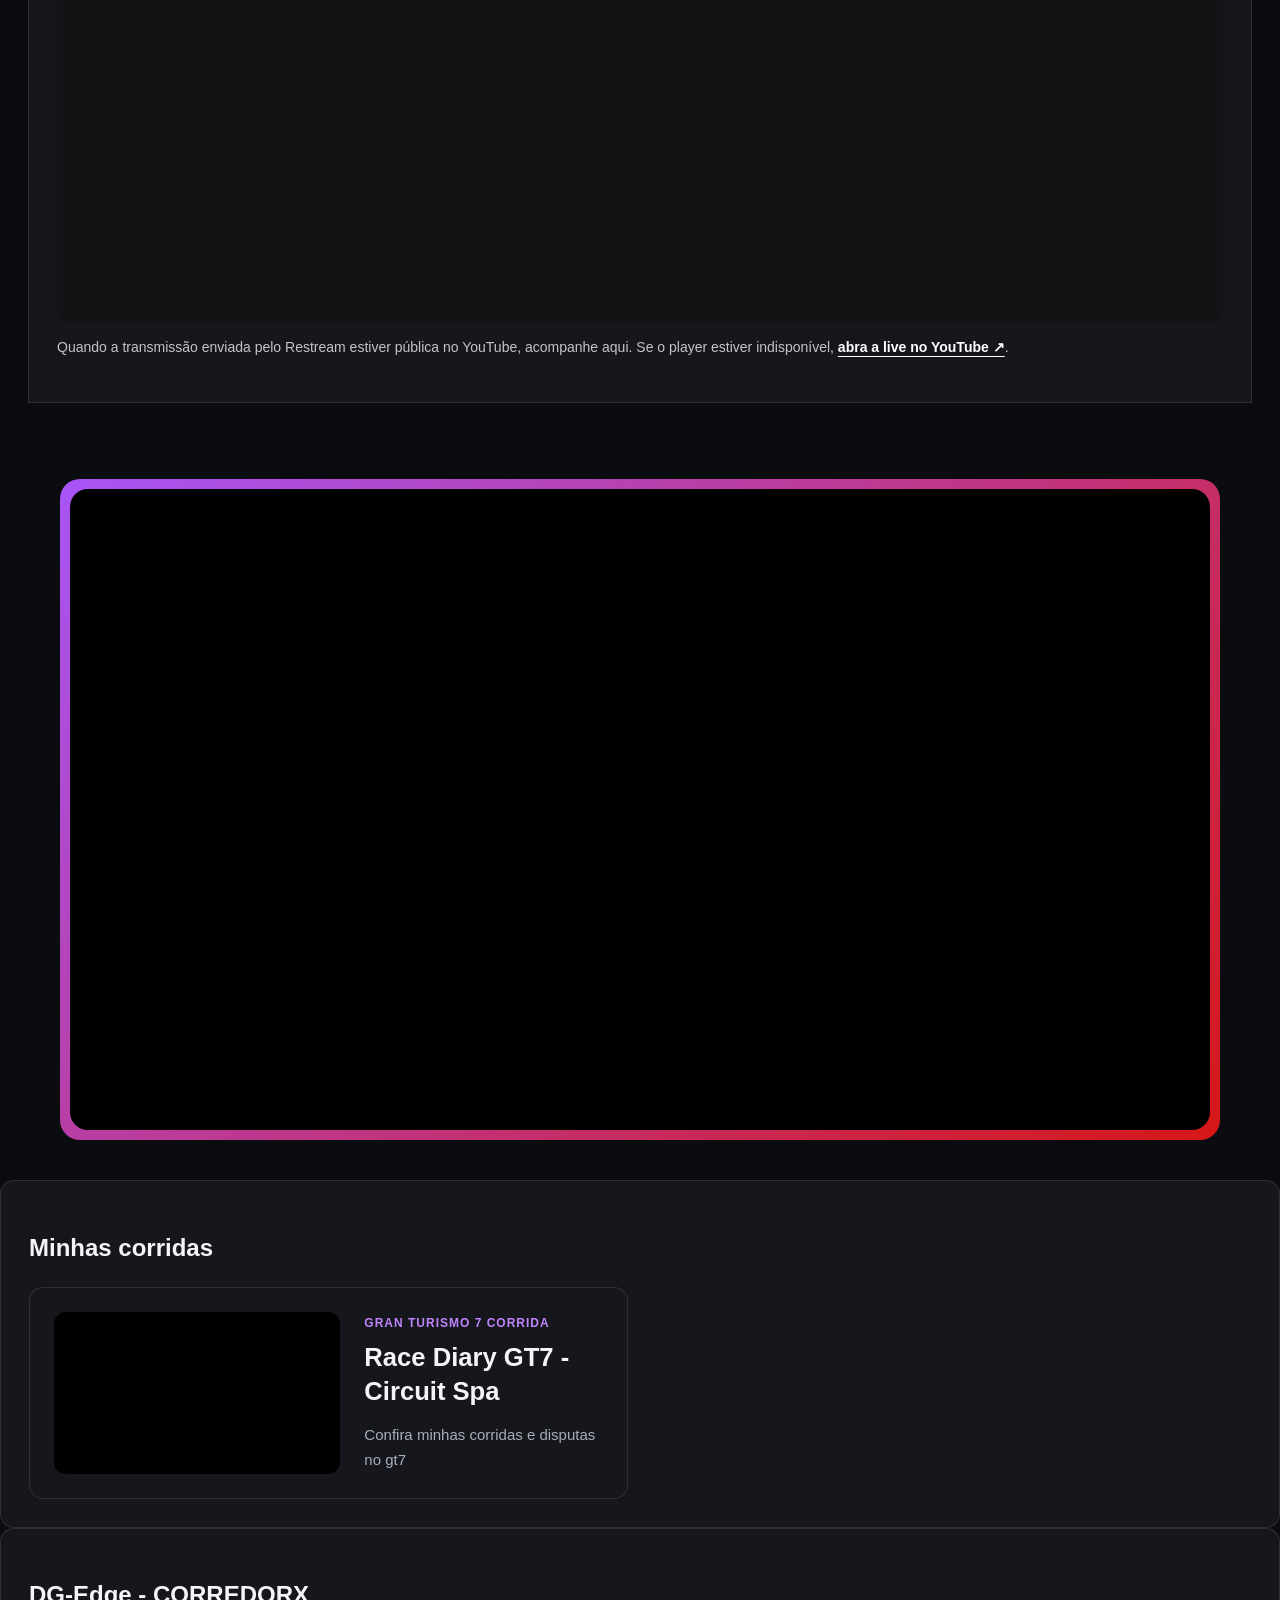
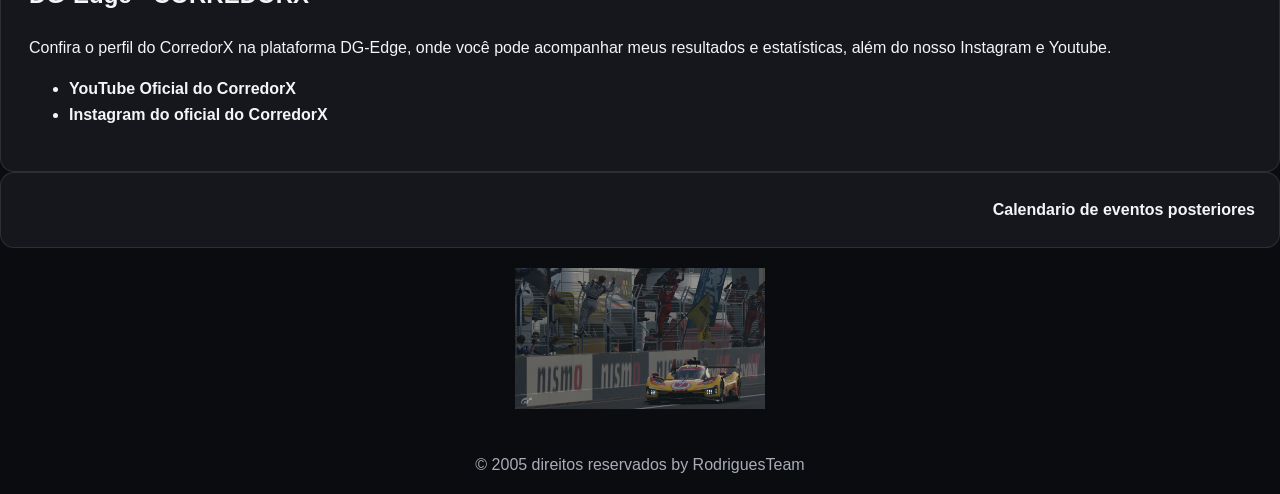
==== commit 90a00e00: "Atualização de interface com cores e animações" ====
--- a/index.html
+++ b/index.html
@@ -19,9 +19,13 @@
     </tr>
   </tbody>
   </table>
-  <header>
+  <header class="xroom-hero">
+    <canvas id="xroom-gradient" aria-hidden="true"></canvas>
+
+  <div class="xroom-hero-content">  
     <h1><strong>X_ROOM</strong></h1>
     <h2>Seja Bem vindo ao site oficial do CorredorX</h2>
+  </div>
   </header>
   <main>
     <section class="banner_principal">
@@ -153,5 +157,6 @@
     </footer>
   </main>
   <script src="broadcast.js" defer></script>
+  <script src="xroom-gradient.js"></script>
 </body>
 </html>
--- a/Style.css
+++ b/Style.css
@@ -1083,4 +1083,87 @@
 
 header h2 {
     line-height: 1.4;
-}   +}   
+
+css
+/* X_ROOM — Cabeçalho com gradiente animado */
+
+.xroom-hero {
+    position: relative;
+    isolation: isolate;
+    overflow: hidden;
+    min-height: 280px;
+    display: flex;
+    align-items: center;
+    padding: 45px 34px;
+    background: #090714;
+    border-bottom: 1px solid rgba(123, 47, 255, 0.45);
+}
+
+#xroom-gradient {
+    position: absolute;
+    inset: 0;
+    width: 100%;
+    height: 100%;
+    z-index: -1;
+    display: block;
+}
+
+.xroom-hero-content {
+    position: relative;
+    z-index: 1;
+}
+
+.xroom-hero h1 {
+    margin: 0 0 20px;
+    font-size: clamp(48px, 7vw, 92px);
+    line-height: 1.05;
+    letter-spacing: -3px;
+}
+
+.xroom-hero h1 strong {
+    background: linear-gradient(
+        100deg,
+        #ffffff,
+        #c9a7ff,
+        #a855f7,
+        #00bbf9
+    );
+    background-size: 200% auto;
+    -webkit-background-clip: text;
+    background-clip: text;
+    -webkit-text-fill-color: transparent;
+    animation: xroom-title-flow 7s linear infinite;
+}
+
+.xroom-hero h2 {
+    margin: 0;
+    max-width: 700px;
+    color: #d4d4e5;
+    font-size: clamp(16px, 2.2vw, 25px);
+    line-height: 1.5;
+}
+
+@keyframes xroom-title-flow {
+    to {
+        background-position: 200% center;
+    }
+}
+
+@media (max-width: 600px) {
+    .xroom-hero {
+        min-height: 230px;
+        padding: 35px 20px;
+    }
+
+    .xroom-hero h1 {
+        letter-spacing: -2px;
+    }
+}
+
+@media (prefers-reduced-motion: reduce) {
+    .xroom-hero h1 strong {
+        animation: none;
+    }
+}
+
